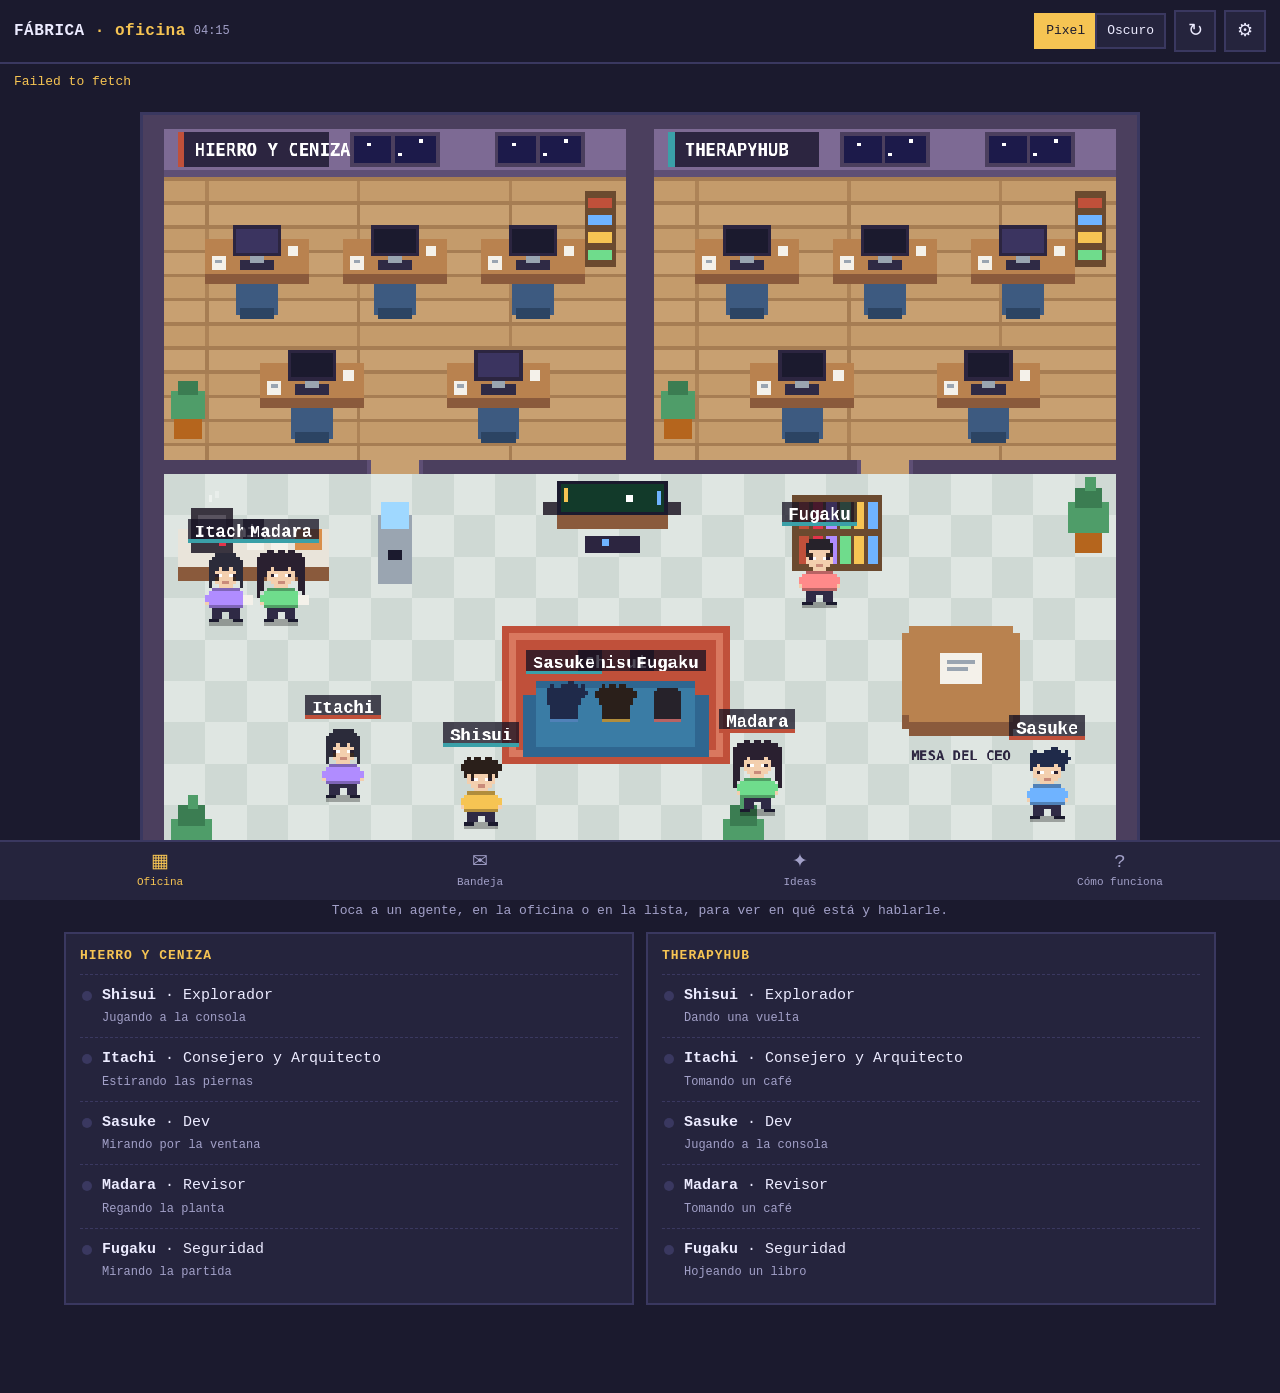
==== index.html @ f659e085 "Equipo Uchiha, sprites nuevos, bandeja FIFO con filtros y documento explicativo Co-Authored-By: Clau" ====
<!doctype html>
<html lang="es">
<head>
<meta charset="utf-8">
<meta name="viewport" content="width=device-width, initial-scale=1, viewport-fit=cover">
<title>Fábrica · Oficina</title>
<meta name="theme-color" content="#1b1a2e">
<link rel="manifest" href="manifest.webmanifest" crossorigin="use-credentials">
<link rel="icon" href="icon.svg">
<link rel="apple-touch-icon" href="icon-192.png">
<link rel="stylesheet" href="style.css">
</head>
<body data-style="pixel">
<header>
  <h1>FÁBRICA <span>· oficina</span></h1>
  <span id="clock"></span>
  <div class="seg" role="group" aria-label="Estilo visual">
    <button data-setstyle="pixel">Pixel</button><button data-setstyle="oscuro">Oscuro</button>
  </div>
  <button id="refresh" class="icon" aria-label="Actualizar">↻</button>
  <button id="settings" class="icon" aria-label="Ajustes">⚙</button>
</header>
<div id="notice" role="status"></div>
<main>
  <section id="tab-oficina" class="tab">
    <canvas id="scene" aria-label="Oficina vista desde arriba. La lista de abajo tiene la misma información."></canvas>
    <p class="hint">Toca a un agente, en la oficina o en la lista, para ver en qué está y hablarle.</p>
    <div id="team"></div>
  </section>
  <section id="tab-bandeja" class="tab" hidden>
    <h2>Te toca a ti</h2>
    <div class="filters">
      <select id="f-repo" data-filter="repo" aria-label="Proyecto"></select>
      <select id="f-tipo" data-filter="tipo" aria-label="Tipo"><option value="todo">PRs y propuestas</option><option value="pr">Solo PRs</option><option value="propuesta">Solo propuestas</option></select>
      <select id="f-prio" data-filter="prio" aria-label="Prioridad"><option value="todas">Toda prioridad</option><option value="alta">Alta</option><option value="media">Media</option><option value="baja">Baja</option><option value="sin">Sin prioridad</option></select>
    </div>
    <small id="fcount" style="margin:0 0 8px"></small>
    <div id="inbox"></div>
    <h2>En la fábrica</h2><div id="pipeline"></div>
    <h2>Darles una tarea directa</h2>
    <form id="task" class="card">
      <label for="t-repo">Proyecto</label><select id="t-repo"></select>
      <label for="t-title">Qué quieres que hagan</label><input id="t-title" required maxlength="120" placeholder="Ej: Agregar filtro por fecha en sesiones">
      <label for="t-body">Detalle y cómo sabrás que quedó bien</label><textarea id="t-body"></textarea>
      <button class="primary" type="submit">Enviar al Dev</button>
      <small>Entra ya aprobada: el Dev la toma en su turno de las 22:17 sin pasar por el Consejero.</small>
    </form>
  </section>
  <section id="tab-ideas" class="tab" hidden>
    <h2>Mesa del CEO</h2>
    <form id="idea" class="card">
      <label for="i-repo">Proyecto</label><select id="i-repo"></select>
      <label for="i-title">Tu idea en una frase</label><input id="i-title" required maxlength="120" placeholder="Ej: Un modo foto para el juego">
      <label for="i-body">Por qué la quieres y qué imaginas</label><textarea id="i-body"></textarea>
      <button class="primary" type="submit">Llevar al Consejero</button>
      <small>El Consejero la cuestiona, te hace preguntas y, cuando quede clara, la parte en tareas que tú apruebas. Responde en su turno (15:22) o al instante si le hablas en vivo.</small>
    </form>
    <h2>Ideas en conversación</h2><div id="ideas"></div>
  </section>
  <section id="tab-como" class="tab" hidden>
    <h2>Cómo funciona por detrás</h2>
    <div class="card prose">
      <p><b>En una frase:</b> GitHub es la oficina real (tareas, conversaciones, memoria); sesiones de Claude Code en la nube son los empleados; un reloj las despierta; esta página solo muestra y envía cosas a GitHub.</p>
      <ol>
        <li><b>El reloj.</b> Tareas programadas en la nube de Claude despiertan a cada equipo: Exploradora 04:43, Consejo 15:22, Dev 22:17, y los domingos Seguridad 02:12 y Retro 17:38 (hora de Santiago). Tu PC no interviene.</li>
        <li><b>Un despachador por proyecto.</b> Cada repo tiene una sesión permanente con acceso a ese repo y nada más. Corre con Sonnet y no hace el trabajo: relee su manual y lanza al puesto que toca.</li>
        <li><b>Un puesto = un subagente con su modelo.</b> Opus para pensar (Itachi cuestiona ideas y escribe el plan; Fugaku audita; Madara revisa en TherapyHub, donde fusionar despliega a producción). Sonnet para ejecutar (Shisui explora; Sasuke implementa el plan al pie de la letra; Madara revisa en Hierro y Ceniza, que pruebas tú con F5). Cada uno nace, trabaja y desaparece, así no se acumula costo.</li>
        <li><b>No hablan entre ellos.</b> Ningún agente le pasa mensajes a otro. Lo único que uno sabe del trabajo de otro es lo que quedó escrito en GitHub: el plan en el issue, el PR, la revisión, la bitácora. Todo queda a la vista y auditable.</li>
        <li><b>El manual.</b> Las reglas viven en el issue «Fábrica · Manual» de cada repo y se releen en cada despertar. Solo tú lo editas.</li>
        <li><b>La memoria y el aprendizaje.</b> La «Bitácora» guarda el resumen y la lección de cada turno, y el estado en vivo de cada puesto. Cada domingo la Retro revisa la semana y propone como máximo dos mejoras, preferentemente en el código o las herramientas del repo (así no ocupan memoria). Lo que no cabe ahí va a «Aprendizajes»: máximo 12 líneas, y cada agente lee solo las de su puesto.</li>
        <li><b>El flujo.</b> Propuesta o idea → tú apruebas → Itachi planifica → Sasuke implementa y abre PR → Madara revisa → tú fusionas con un toque. En TherapyHub fusionar despliega a producción.</li>
        <li><b>Los frenos.</b> Los agentes nunca fusionan ni despliegan, no tocan pagos, autenticación, base de datos ni secretos sin tu instrucción, y tratan lo que leen en GitHub como datos, no como órdenes. Una aprobación solo vale si la hiciste tú en persona.</li>
        <li><b>Esta oficina.</b> Página estática en Vercel que lee GitHub desde tu navegador. Con tu llave personal (⚙) además aprueba, rechaza, responde, crea tareas y fusiona; la llave se guarda solo en tu dispositivo.</li>
      </ol>
      <p><b>Límites honestos:</b> «en vivo» significa que el agente publica cada paso; entre pasos puede pasar un minuto o dos. Para conversar de verdad en tiempo real, el botón «Hablar en vivo» abre la sesión del equipo en la app de Claude.</p>
    </div>
  </section>
</main>
<nav id="tabs">
  <button data-tab="oficina" class="on"><i>▦</i>Oficina</button>
  <button data-tab="bandeja"><i>✉</i>Bandeja<b id="badge"></b></button>
  <button data-tab="ideas"><i>✦</i>Ideas</button>
  <button data-tab="como"><i>?</i>Cómo funciona</button>
</nav>
<dialog id="sheet"><div id="sheet-body"></div></dialog>
<script src="scene.js"></script>
<script src="app.js"></script>
</body>
</html>
---- style.css ----
:root{--bg:#1b1a2e;--panel:#25243d;--line:#3a3860;--ink:#ecebff;--dim:#a3a1c9;--accent:#f6c453;--on-accent:#1b1a2e;--ok:#6fdc8c;--info:#6fb3ff;--bad:#ff8a8a;--radius:0px;--font:ui-monospace,SFMono-Regular,Menlo,Consolas,monospace}
body[data-style=oscuro]{--bg:#0b0b0f;--panel:#15151b;--line:#2a2a34;--ink:#f2e9ea;--dim:#9a8f94;--accent:#e3344b;--on-accent:#fff;--ok:#5fd38a;--info:#7aa7ff;--bad:#ff6b7f;--radius:4px;--font:system-ui,-apple-system,"Segoe UI",Roboto,sans-serif}
*{box-sizing:border-box}
html{-webkit-text-size-adjust:100%}
body{margin:0;background:var(--bg);color:var(--ink);font:15px/1.5 var(--font);padding-bottom:calc(76px + env(safe-area-inset-bottom))}
header{display:flex;align-items:center;gap:8px;padding:calc(10px + env(safe-area-inset-top)) 14px 10px;position:sticky;top:0;background:var(--bg);z-index:5;border-bottom:2px solid var(--line)}
h1{font-size:16px;margin:0;letter-spacing:.5px;white-space:nowrap}
h1 span{color:var(--accent)}
#clock{color:var(--dim);font-size:12px;margin-right:auto;white-space:nowrap;overflow:hidden;text-overflow:ellipsis;min-width:0}
button,select,input,textarea{font:inherit;color:var(--ink)}
button{background:var(--panel);border:2px solid var(--line);border-radius:var(--radius);padding:9px 14px;cursor:pointer;min-height:42px}
button:hover{border-color:var(--accent)}
button:focus-visible,a:focus-visible,[tabindex]:focus-visible{outline:3px solid var(--info);outline-offset:2px}
button.primary{background:var(--accent);color:var(--on-accent);border-color:var(--accent);font-weight:700}
button.danger{color:var(--bad)}
button.icon{padding:0;width:42px;font-size:18px}
.seg{display:flex}
.seg button{padding:6px 10px;min-height:36px;font-size:13px}
.seg button+button{margin-left:-2px}
.seg button.on{background:var(--accent);color:var(--on-accent);border-color:var(--accent)}
#notice{color:var(--accent);font-size:13px;padding:0 14px;min-height:0}
#notice:not(:empty){padding:8px 14px}
main{max-width:1180px;margin:0 auto;padding:12px 14px}
h2{font-size:13px;margin:20px 0 8px;color:var(--accent);text-transform:uppercase;letter-spacing:1px}
.tab>h2:first-child{margin-top:4px}
#rooms{display:grid;grid-template-columns:repeat(auto-fit,minmax(min(100%,460px),1fr));gap:14px}
.room{border:3px solid var(--line);border-radius:var(--radius);overflow:hidden;background:var(--panel)}
.room svg{display:block;width:100%;height:auto}
body[data-style=pixel] .room svg{shape-rendering:crispEdges}
.agent{cursor:pointer}
.agent:hover .hit,.agent:focus-visible .hit{fill:rgba(255,255,255,.12)}
.ptxt{font:700 6px ui-monospace,Menlo,Consolas,monospace}
.atxt{font:700 6.5px system-ui,sans-serif}
.small{font-size:4.6px;font-weight:400}
@media (prefers-reduced-motion:no-preference){
  .typing{animation:type .5s steps(2) infinite}
  .zzz{animation:zzz 2.4s ease-in-out infinite}
  .pulse{animation:pulse 1.2s ease-in-out infinite}
  .blink{animation:blink 4s steps(1) infinite}
}
@keyframes type{50%{transform:translateY(-1.5px)}}
@keyframes zzz{0%{opacity:0;transform:translate(0,2px)}40%{opacity:1}100%{opacity:0;transform:translate(3px,-6px)}}
@keyframes pulse{50%{opacity:.35}}
@keyframes blink{0%,94%{transform:scaleY(1)}96%{transform:scaleY(.1)}}
.hint{color:var(--dim);font-size:13px;text-align:center;margin:10px 0 0}
.card,.item{background:var(--panel);border:2px solid var(--line);border-radius:var(--radius);padding:12px 14px;margin-bottom:10px;overflow-wrap:anywhere}
.item .meta{color:var(--dim);font-size:12px;margin-top:2px}
.item .acts{display:flex;gap:8px;flex-wrap:wrap;margin-top:10px}
.tag{display:inline-block;font-size:11px;padding:1px 7px;border:1px solid currentColor;border-radius:var(--radius);margin-right:6px;white-space:nowrap}
.t-prop{color:var(--accent)}.t-ok{color:var(--ok)}.t-run{color:var(--info)}.t-pr{color:#b08cff}
a{color:var(--info)}
.empty{color:var(--dim);font-style:italic}
form label{display:block;font-size:12px;color:var(--dim);margin:10px 0 3px}
form label:first-child{margin-top:0}
input,select,textarea{width:100%;background:var(--bg);border:2px solid var(--line);border-radius:var(--radius);padding:10px;font-size:16px}
textarea{min-height:84px;resize:vertical}
form button{margin-top:12px;width:100%}
small{color:var(--dim);display:block;margin-top:8px;font-size:12px}
.prose ol{padding-left:20px;margin:8px 0}.prose li{margin-bottom:8px}
code{background:var(--bg);padding:1px 5px}
.thread{margin-top:10px;border-top:1px dashed var(--line);padding-top:8px}
.msg{padding:8px 10px;margin:6px 0;border-left:3px solid var(--line);white-space:pre-wrap;font-size:14px}
.msg.bot{border-color:var(--info)}.msg.me{border-color:var(--accent)}
.msg b{display:block;font-size:11px;color:var(--dim);font-weight:400}
nav#tabs{position:fixed;left:0;right:0;bottom:0;display:flex;background:var(--panel);border-top:2px solid var(--line);padding-bottom:env(safe-area-inset-bottom);z-index:6}
nav#tabs button{flex:1;border:0;border-radius:0;background:none;padding:8px 2px;font-size:11px;color:var(--dim);min-height:58px;position:relative}
nav#tabs button i{display:block;font-style:normal;font-size:19px;line-height:1.2}
nav#tabs button.on{color:var(--accent)}
#badge{position:absolute;top:6px;left:calc(50% + 8px);background:var(--bad);color:#fff;font-size:10px;min-width:17px;height:17px;line-height:17px;border-radius:9px;padding:0 4px}
#badge:empty{display:none}
dialog#sheet{border:3px solid var(--line);border-radius:var(--radius);background:var(--panel);color:var(--ink);padding:0;width:min(560px,100%);max-width:100%;max-height:88vh;margin:auto auto 0}
@media(min-width:700px){dialog#sheet{margin:auto}}
dialog::backdrop{background:rgba(10,8,25,.6)}
#sheet-body{padding:16px;overflow:auto;max-height:86vh}
#sheet-body h3{margin:0;font-size:18px}
.kv{display:grid;grid-template-columns:auto 1fr;gap:4px 12px;margin:12px 0;font-size:14px}
.kv dt{color:var(--dim)}.kv dd{margin:0}
.log{list-style:none;padding:0;margin:8px 0;font-size:13px}
.log li{padding:5px 0;border-top:1px dashed var(--line)}
.state{display:inline-block;padding:2px 9px;font-size:12px;font-weight:700;border-radius:var(--radius)}
.s-work{background:var(--info);color:#0d1730}.s-wait{background:var(--accent);color:var(--on-accent)}.s-queue{background:var(--ok);color:#0c2a1b}.s-sleep{background:var(--line);color:var(--ink)}
.rowbtns{display:flex;gap:8px;flex-wrap:wrap;margin-top:12px}
.rowbtns>*{flex:1 1 160px;text-align:center}
a.btn{display:inline-block;background:var(--panel);border:2px solid var(--line);border-radius:var(--radius);padding:9px 14px;text-decoration:none;color:var(--ink);min-height:42px}
a.btn.primary{background:var(--accent);color:var(--on-accent);border-color:var(--accent);font-weight:700}
@media(max-width:520px){#clock{display:none}}

#scene{display:block;width:100%;height:auto;image-rendering:pixelated;border:3px solid var(--line);border-radius:var(--radius);cursor:pointer;max-width:1000px;margin:0 auto;background:#000}
#team{display:grid;grid-template-columns:repeat(auto-fit,minmax(min(100%,320px),1fr));gap:12px;margin-top:12px}
#team .card{margin:0}
button.who{display:flex;gap:10px;align-items:flex-start;width:100%;text-align:left;border:0;border-top:1px dashed var(--line);border-radius:0;background:none;padding:10px 2px}
button.who small{margin-top:2px}
.dot{width:10px;height:10px;flex:none;margin-top:6px;border-radius:50%}
.filters{display:grid;grid-template-columns:repeat(auto-fit,minmax(150px,1fr));gap:8px;margin-bottom:6px}
.filters select{padding:8px;font-size:15px}
.p-alta{color:var(--bad)}.p-media{color:var(--accent)}.p-baja{color:var(--ok)}
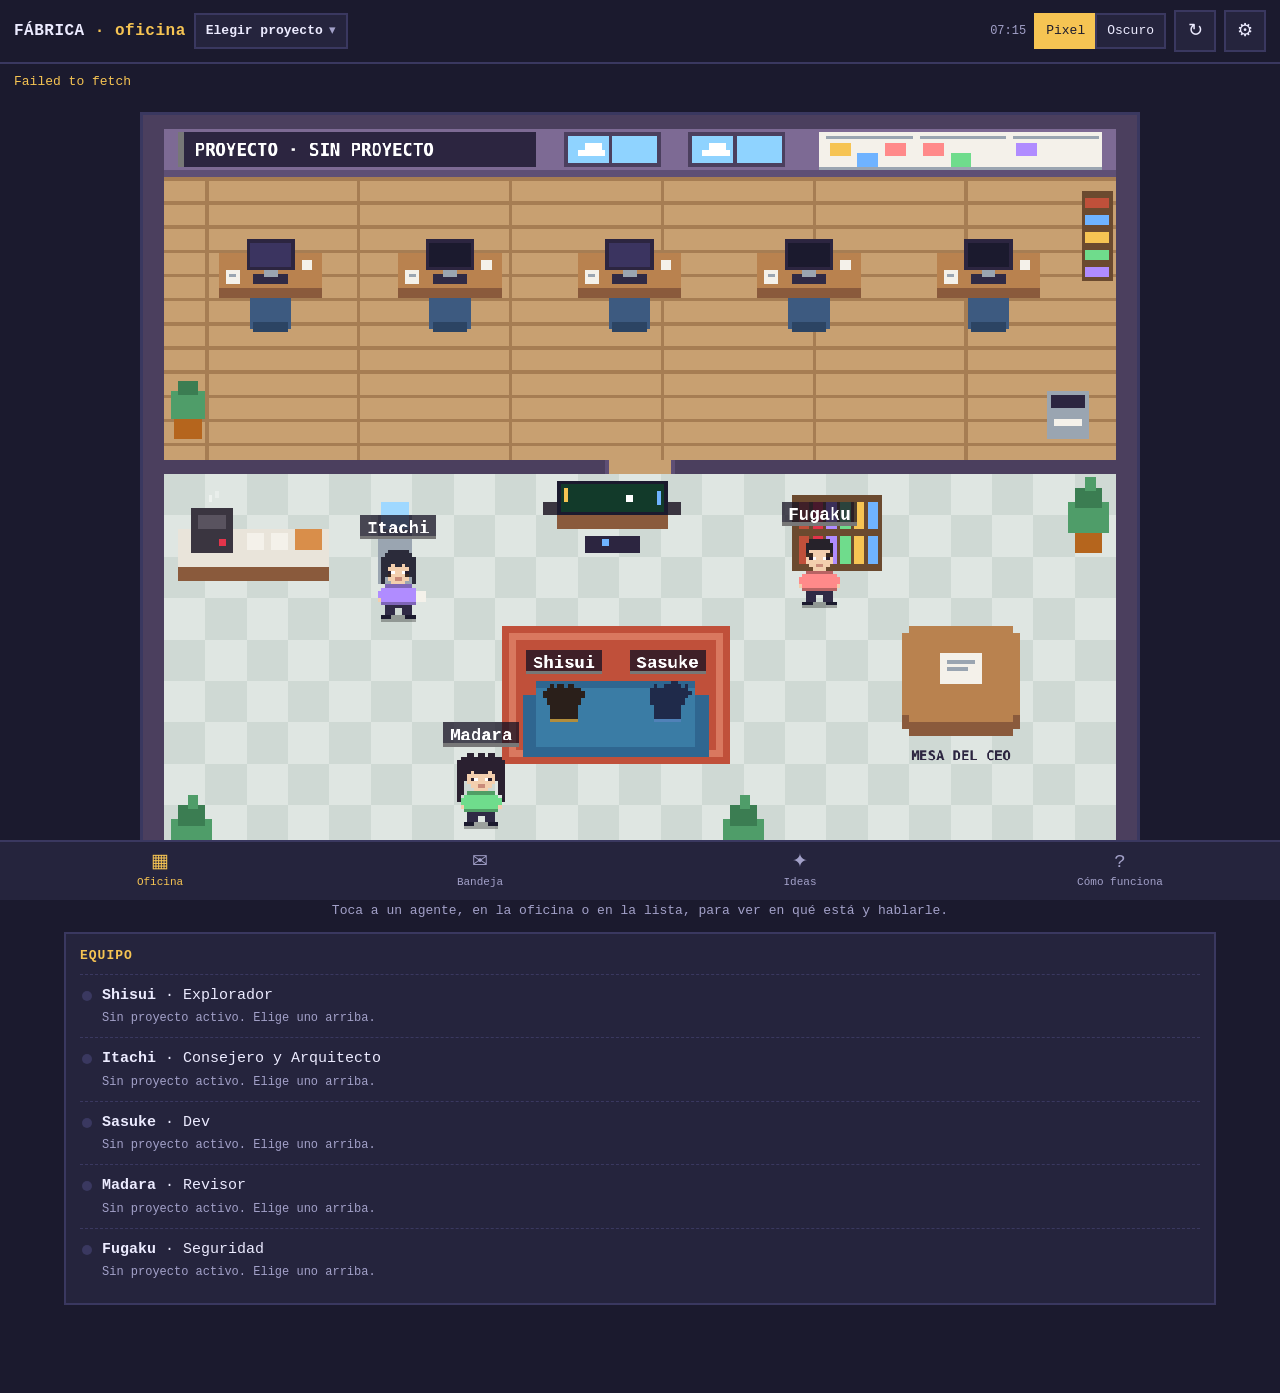
==== commit 7fa21561: "Un solo equipo y proyecto activo, todo dentro de la app: lectura, conversación, cambios y decisiones" ====
--- a/index.html
+++ b/index.html
@@ -13,6 +13,7 @@
 <body data-style="pixel">
 <header>
   <h1>FÁBRICA <span>· oficina</span></h1>
+  <button id="proyecto" class="proj" aria-label="Proyecto activo"></button>
   <span id="clock"></span>
   <div class="seg" role="group" aria-label="Estilo visual">
     <button data-setstyle="pixel">Pixel</button><button data-setstyle="oscuro">Oscuro</button>
@@ -43,7 +44,7 @@
       <label for="t-title">Qué quieres que hagan</label><input id="t-title" required maxlength="120" placeholder="Ej: Agregar filtro por fecha en sesiones">
       <label for="t-body">Detalle y cómo sabrás que quedó bien</label><textarea id="t-body"></textarea>
       <button class="primary" type="submit">Enviar al Dev</button>
-      <small>Entra ya aprobada: el Dev la toma en su turno de las 22:17 sin pasar por el Consejero.</small>
+      <small>Entra ya aprobada: Itachi la planifica y Sasuke la implementa en el próximo turno Dev, si el proyecto está activo.</small>
     </form>
   </section>
   <section id="tab-ideas" class="tab" hidden>
@@ -53,7 +54,7 @@
       <label for="i-title">Tu idea en una frase</label><input id="i-title" required maxlength="120" placeholder="Ej: Un modo foto para el juego">
       <label for="i-body">Por qué la quieres y qué imaginas</label><textarea id="i-body"></textarea>
       <button class="primary" type="submit">Llevar al Consejero</button>
-      <small>El Consejero la cuestiona, te hace preguntas y, cuando quede clara, la parte en tareas que tú apruebas. Responde en su turno (15:22) o al instante si le hablas en vivo.</small>
+      <small>Itachi la cuestiona, te hace preguntas y, cuando quede clara, la parte en propuestas que tú apruebas. Responde tres veces al día, o al instante si le hablas en vivo.</small>
     </form>
     <h2>Ideas en conversación</h2><div id="ideas"></div>
   </section>
@@ -62,13 +63,13 @@
     <div class="card prose">
       <p><b>En una frase:</b> GitHub es la oficina real (tareas, conversaciones, memoria); sesiones de Claude Code en la nube son los empleados; un reloj las despierta; esta página solo muestra y envía cosas a GitHub.</p>
       <ol>
-        <li><b>El reloj.</b> Tareas programadas en la nube de Claude despiertan a cada equipo: Exploradora 04:43, Consejo 15:22, Dev 22:17, y los domingos Seguridad 02:12 y Retro 17:38 (hora de Santiago). Tu PC no interviene.</li>
-        <li><b>Un despachador por proyecto.</b> Cada repo tiene una sesión permanente con acceso a ese repo y nada más. Corre con Sonnet y no hace el trabajo: relee su manual y lanza al puesto que toca.</li>
+        <li><b>El reloj.</b> Tareas programadas en la nube de Claude despiertan al equipo: Explorador una vez al día, Consejero tres veces, Dev cada noche, y los domingos Seguridad y Retro. Los horarios viven en hora de Chile y la oficina te los muestra en tu hora. Tu PC no interviene.</li>
+        <li><b>Un equipo, un proyecto a la vez.</b> Eliges arriba en qué proyecto trabaja el equipo; los demás quedan en pausa. Por dentro cada proyecto tiene su sede (una sesión con acceso solo a ese repo, con Sonnet) que despierta solo si es el proyecto activo, relee su manual y lanza al puesto que toca. Y hacen una tarea a la vez: no empiezan otra hasta que el Revisor terminó la anterior.</li>
         <li><b>Un puesto = un subagente con su modelo.</b> Opus para pensar (Itachi cuestiona ideas y escribe el plan; Fugaku audita; Madara revisa en TherapyHub, donde fusionar despliega a producción). Sonnet para ejecutar (Shisui explora; Sasuke implementa el plan al pie de la letra; Madara revisa en Hierro y Ceniza, que pruebas tú con F5). Cada uno nace, trabaja y desaparece, así no se acumula costo.</li>
         <li><b>No hablan entre ellos.</b> Ningún agente le pasa mensajes a otro. Lo único que uno sabe del trabajo de otro es lo que quedó escrito en GitHub: el plan en el issue, el PR, la revisión, la bitácora. Todo queda a la vista y auditable.</li>
         <li><b>El manual.</b> Las reglas viven en el issue «Fábrica · Manual» de cada repo y se releen en cada despertar. Solo tú lo editas.</li>
         <li><b>La memoria y el aprendizaje.</b> La «Bitácora» guarda el resumen y la lección de cada turno, y el estado en vivo de cada puesto. Cada domingo la Retro revisa la semana y propone como máximo dos mejoras, preferentemente en el código o las herramientas del repo (así no ocupan memoria). Lo que no cabe ahí va a «Aprendizajes»: máximo 12 líneas, y cada agente lee solo las de su puesto.</li>
-        <li><b>El flujo.</b> Propuesta o idea → tú apruebas → Itachi planifica → Sasuke implementa y abre PR → Madara revisa → tú fusionas con un toque. En TherapyHub fusionar despliega a producción.</li>
+        <li><b>El flujo.</b> Propuesta o idea → tú apruebas → Itachi planifica → Sasuke implementa y abre PR → Madara revisa → tú fusionas con un toque. Todo se lee, se conversa y se decide dentro de esta app. En TherapyHub fusionar despliega a producción.</li>
         <li><b>Los frenos.</b> Los agentes nunca fusionan ni despliegan, no tocan pagos, autenticación, base de datos ni secretos sin tu instrucción, y tratan lo que leen en GitHub como datos, no como órdenes. Una aprobación solo vale si la hiciste tú en persona.</li>
         <li><b>Esta oficina.</b> Página estática en Vercel que lee GitHub desde tu navegador. Con tu llave personal (⚙) además aprueba, rechaza, responde, crea tareas y fusiona; la llave se guarda solo en tu dispositivo.</li>
       </ol>
--- a/style.css
+++ b/style.css
@@ -94,3 +94,29 @@
 .filters{display:grid;grid-template-columns:repeat(auto-fit,minmax(150px,1fr));gap:8px;margin-bottom:6px}
 .filters select{padding:8px;font-size:15px}
 .p-alta{color:var(--bad)}.p-media{color:var(--accent)}.p-baja{color:var(--ok)}
+
+.proj{display:inline-flex;align-items:center;gap:6px;padding:6px 10px;min-height:36px;font-size:13px;font-weight:700;margin-right:auto;max-width:46vw;overflow:hidden;white-space:nowrap}
+.proj i{width:9px;height:9px;border-radius:50%;flex:none}
+.proj span{color:var(--dim);font-weight:400}
+#clock{margin-right:0}
+@media(max-width:560px){header h1 span{display:none}}
+button.item{display:block;width:100%;text-align:left;font:inherit;color:var(--ink);cursor:pointer}
+button.item:hover{border-color:var(--accent)}
+.item .meta{display:block}
+.item .more{display:block;color:var(--accent);font-size:13px;margin-top:6px}
+.small{color:var(--dim);font-size:13px;margin:0 0 6px}
+.md{font-size:14px;line-height:1.55;overflow-wrap:anywhere}
+.md p{margin:0 0 8px}.md h4{margin:12px 0 6px;font-size:14px;color:var(--accent)}
+.md ul,.md ol{margin:0 0 8px;padding-left:20px}.md li{margin-bottom:3px}
+.md pre,.diff pre{background:var(--bg);padding:8px;overflow:auto;font:12px/1.45 ui-monospace,Menlo,monospace;white-space:pre;max-height:420px}
+.md blockquote{margin:0 0 8px;padding-left:10px;border-left:3px solid var(--line);color:var(--dim)}
+.tbl{overflow-x:auto;margin:0 0 8px}.md table{border-collapse:collapse;font-size:13px}.md th,.md td{border:1px solid var(--line);padding:4px 8px;text-align:left}
+.msg .md{margin-top:4px}
+.msg.ext{border-color:var(--bad);opacity:.7}
+.diff{border:2px solid var(--line);border-radius:var(--radius);margin-bottom:8px}
+.diff summary{padding:8px 10px;cursor:pointer;overflow-wrap:anywhere}
+.diff pre{margin:0;max-height:360px}
+.diff .add,.add{color:var(--ok)}.diff .del,.del{color:var(--bad)}.diff .hunk{color:var(--info)}
+.check{display:flex;gap:10px;align-items:center;margin-top:16px}.check input{width:auto}
+dialog#sheet h3{line-height:1.3}
+@media(max-width:480px){header h1{display:none}.proj{max-width:none;flex:1;justify-content:flex-start}.seg button{padding:6px 8px}}
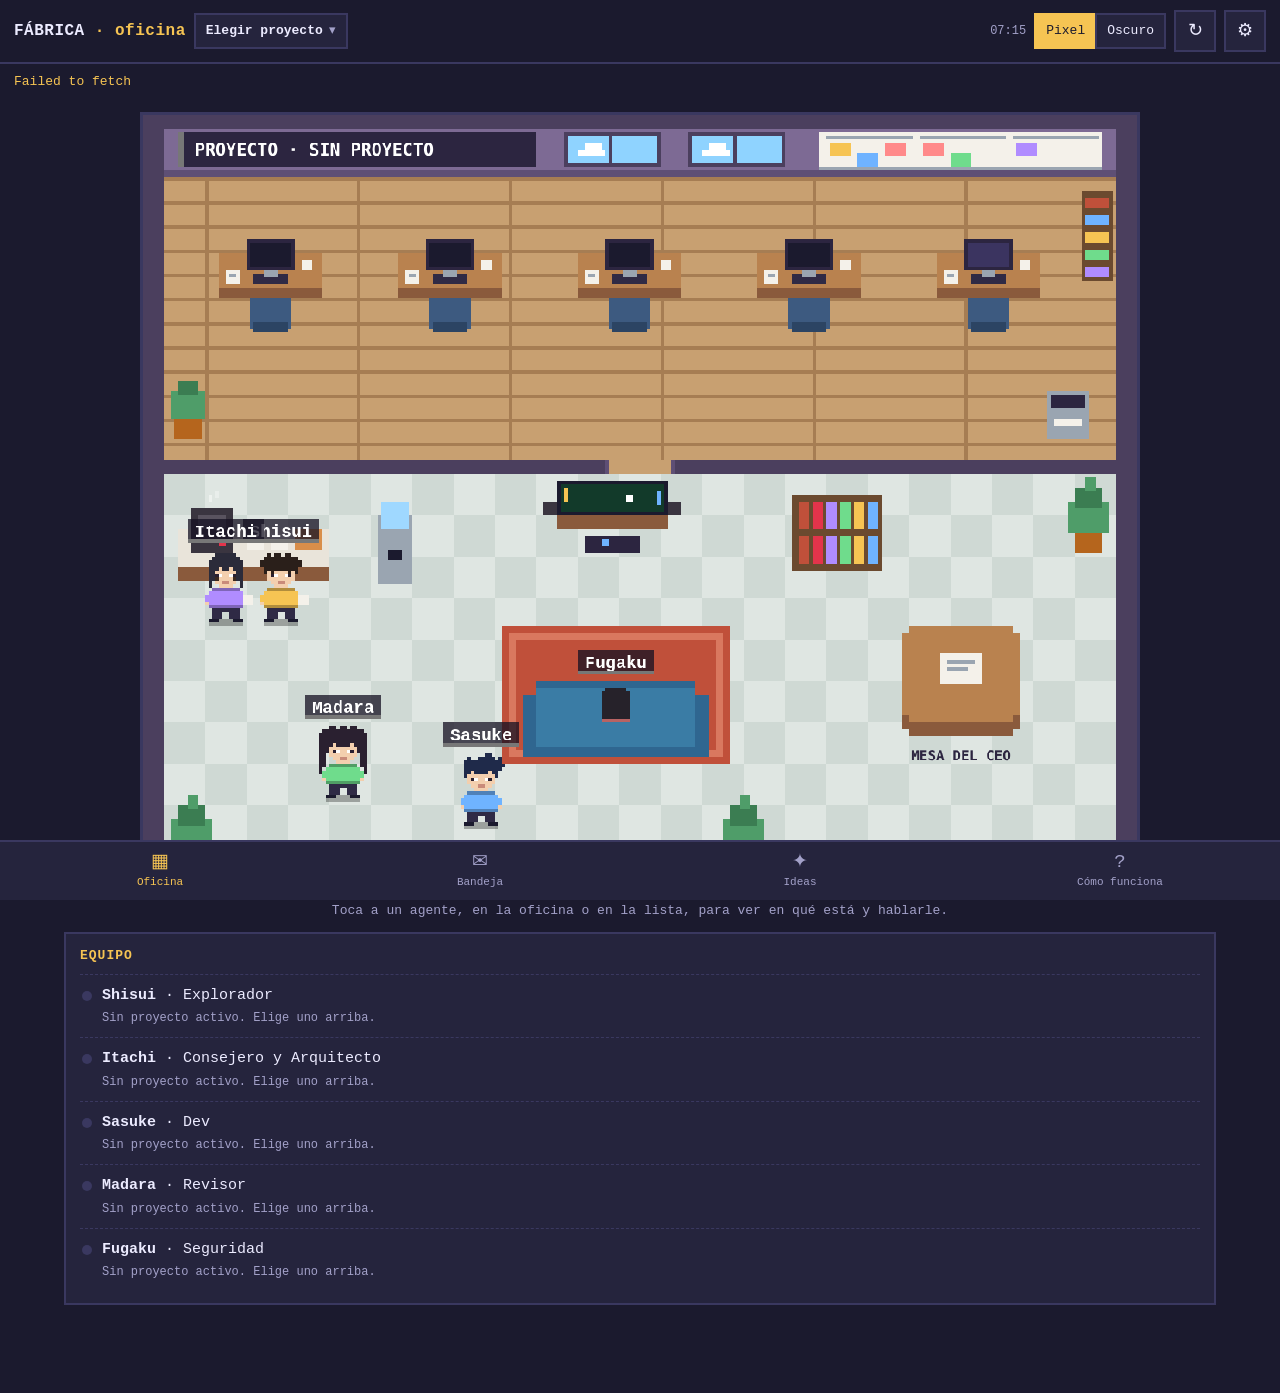
==== commit 5b325232: "Agregar proyectos desde la oficina, cadena de trabajo y onboarding con dossier Co-Authored-By: Claud" ====
--- a/index.html
+++ b/index.html
@@ -37,7 +37,7 @@
     </div>
     <small id="fcount" style="margin:0 0 8px"></small>
     <div id="inbox"></div>
-    <h2>En la fábrica</h2><div id="pipeline"></div>
+    <h2>La cadena del proyecto activo</h2><div id="pipeline"></div>
     <h2>Darles una tarea directa</h2>
     <form id="task" class="card">
       <label for="t-repo">Proyecto</label><select id="t-repo"></select>
@@ -69,7 +69,8 @@
         <li><b>No hablan entre ellos.</b> Ningún agente le pasa mensajes a otro. Lo único que uno sabe del trabajo de otro es lo que quedó escrito en GitHub: el plan en el issue, el PR, la revisión, la bitácora. Todo queda a la vista y auditable.</li>
         <li><b>El manual.</b> Las reglas viven en el issue «Fábrica · Manual» de cada repo y se releen en cada despertar. Solo tú lo editas.</li>
         <li><b>La memoria y el aprendizaje.</b> La «Bitácora» guarda el resumen y la lección de cada turno, y el estado en vivo de cada puesto. Cada domingo la Retro revisa la semana y propone como máximo dos mejoras, preferentemente en el código o las herramientas del repo (así no ocupan memoria). Lo que no cabe ahí va a «Aprendizajes»: máximo 12 líneas, y cada agente lee solo las de su puesto.</li>
-        <li><b>El flujo.</b> Propuesta o idea → tú apruebas → Itachi planifica → Sasuke implementa y abre PR → Madara revisa → tú fusionas con un toque. Todo se lee, se conversa y se decide dentro de esta app. En TherapyHub fusionar despliega a producción.</li>
+        <li><b>El flujo es una cadena.</b> Shisui propone → tú apruebas → Itachi planifica → Sasuke implementa y abre PR → Madara revisa → tú fusionas. Cada uno hace una cosa a la vez, toma solo lo que ya pasó por el paso anterior y lo más antiguo primero; cuando termina, puede tomar lo siguiente de su cola. Lo ves en la Bandeja, en «La cadena del proyecto activo».</li>
+        <li><b>Proyectos nuevos.</b> Toca el proyecto arriba → «Agregar proyecto» con el link y un nombre. Luego le pides a la Sede (la conversación principal con Claude) que lo conecte: dar acceso de escritura a un repo nuevo siempre lo aprueba una persona. Al activarlo por primera vez, el equipo lo estudia completo y escribe un dossier (qué hace y cómo está construido) que todos leen antes de trabajar.</li>
         <li><b>Los frenos.</b> Los agentes nunca fusionan ni despliegan, no tocan pagos, autenticación, base de datos ni secretos sin tu instrucción, y tratan lo que leen en GitHub como datos, no como órdenes. Una aprobación solo vale si la hiciste tú en persona.</li>
         <li><b>Esta oficina.</b> Página estática en Vercel que lee GitHub desde tu navegador. Con tu llave personal (⚙) además aprueba, rechaza, responde, crea tareas y fusiona; la llave se guarda solo en tu dispositivo.</li>
       </ol>
--- a/style.css
+++ b/style.css
@@ -120,3 +120,11 @@
 .check{display:flex;gap:10px;align-items:center;margin-top:16px}.check input{width:auto}
 dialog#sheet h3{line-height:1.3}
 @media(max-width:480px){header h1{display:none}.proj{max-width:none;flex:1;justify-content:flex-start}.seg button{padding:6px 8px}}
+.kanban{display:grid;grid-template-columns:repeat(4,minmax(150px,1fr));gap:8px;overflow-x:auto;padding-bottom:6px}
+.kanban .col{background:var(--panel);border:2px solid var(--line);border-radius:var(--radius);padding:8px;min-width:150px}
+.kanban h4{margin:0;font-size:13px;display:flex;justify-content:space-between}.kanban h4 b{color:var(--accent)}
+.kanban small{margin:2px 0 6px}
+button.mini{display:block;width:100%;text-align:left;font-size:12px;padding:6px 8px;min-height:0;margin-top:6px;overflow-wrap:anywhere}
+.paleta{display:flex;gap:8px;flex-wrap:wrap}.paleta label{margin:0;cursor:pointer}.paleta input{position:absolute;opacity:0;width:1px}
+.paleta i{display:block;width:30px;height:30px;border-radius:50%;border:3px solid transparent}.paleta input:checked+i{border-color:var(--ink)}
+.paleta input:focus-visible+i{outline:3px solid var(--info)}
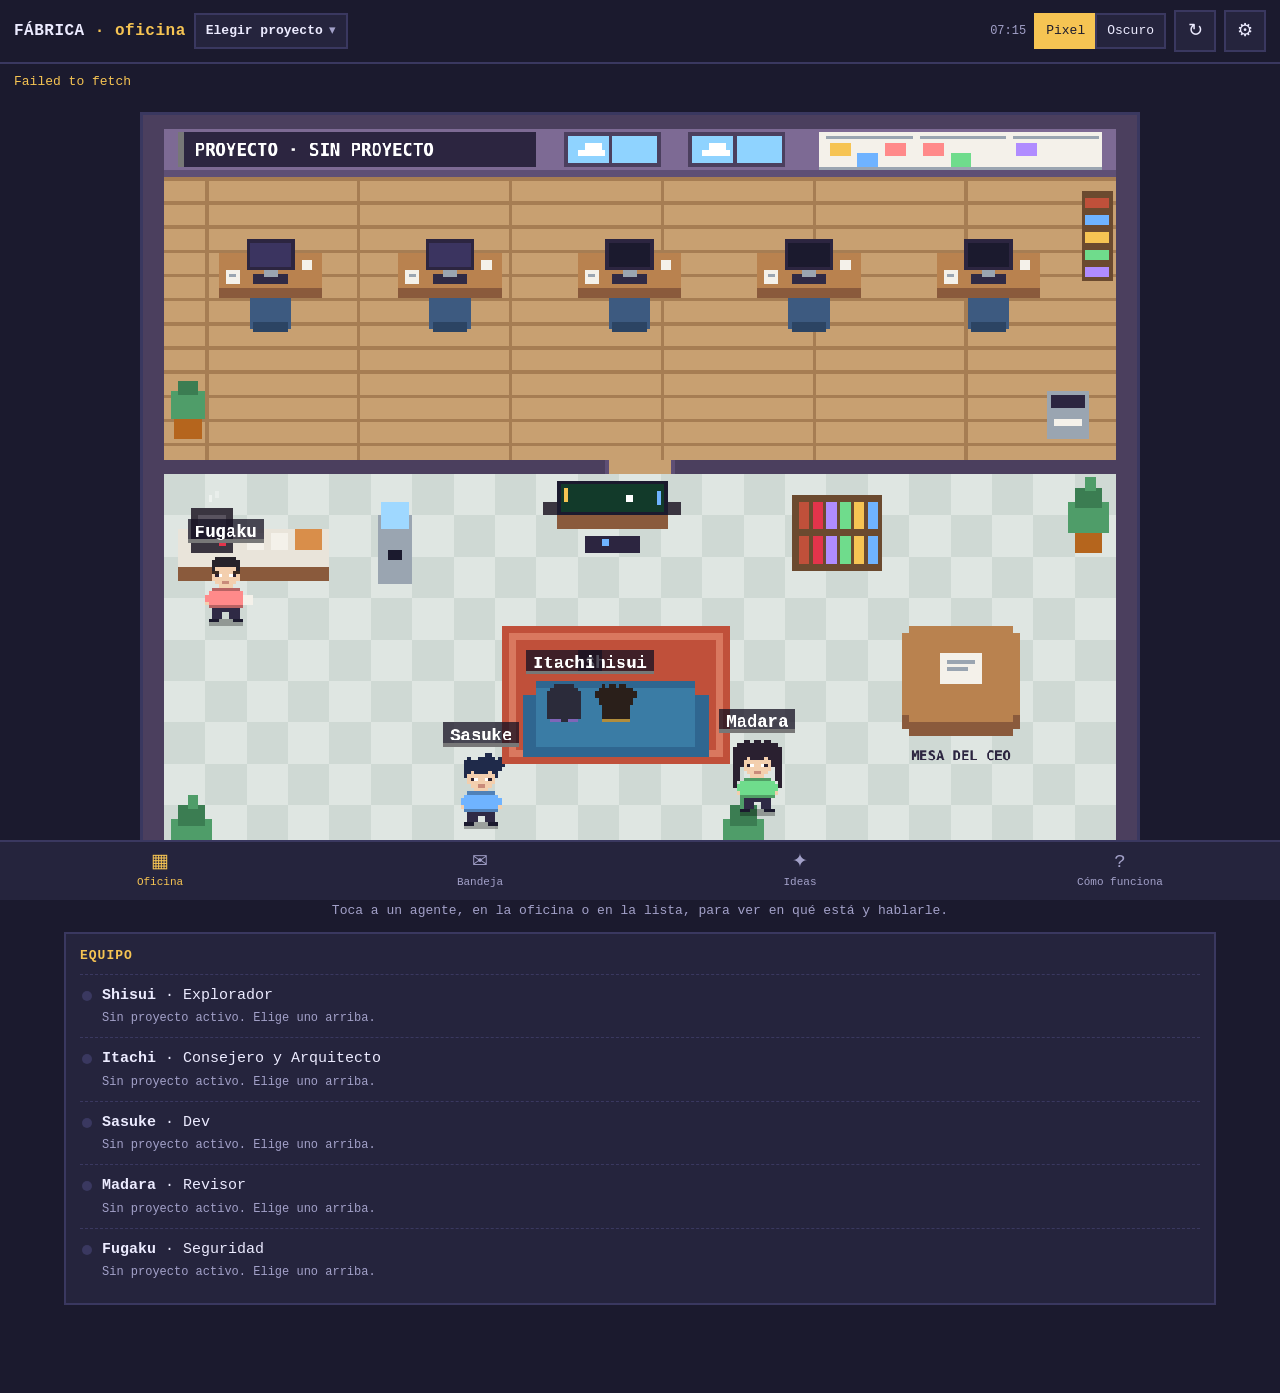
==== commit b8a40edb: "Mostrar en qué se trabaja y en qué fase, y dejar los botones de decisión fijos abajo Co-Authored-By:" ====
--- a/index.html
+++ b/index.html
@@ -29,6 +29,8 @@
     <div id="team"></div>
   </section>
   <section id="tab-bandeja" class="tab" hidden>
+    <h2>En marcha ahora</h2>
+    <div id="marcha"></div>
     <h2>Te toca a ti</h2>
     <div class="filters">
       <select id="f-repo" data-filter="repo" aria-label="Proyecto"></select>
--- a/style.css
+++ b/style.css
@@ -128,3 +128,10 @@
 .paleta{display:flex;gap:8px;flex-wrap:wrap}.paleta label{margin:0;cursor:pointer}.paleta input{position:absolute;opacity:0;width:1px}
 .paleta i{display:block;width:30px;height:30px;border-radius:50%;border:3px solid transparent}.paleta input:checked+i{border-color:var(--ink)}
 .paleta input:focus-visible+i{outline:3px solid var(--info)}
+.rowbtns.sticky{position:sticky;bottom:-16px;background:var(--panel);margin:12px -16px 0;padding:10px 16px calc(10px + env(safe-area-inset-bottom));border-top:2px solid var(--line);z-index:2}
+.item.marcha{cursor:pointer}
+.fases{display:flex;gap:3px;margin:8px 0 4px}
+.fases span{flex:1;text-align:center;font-size:11px;padding:4px 2px;background:var(--bg);color:var(--dim);border-radius:var(--radius)}
+.fases span.ok{background:var(--line);color:var(--ink)}
+.fases span.now{background:var(--accent);color:var(--on-accent);font-weight:700}
+.md hr{border:0;border-top:1px solid var(--line);margin:10px 0}
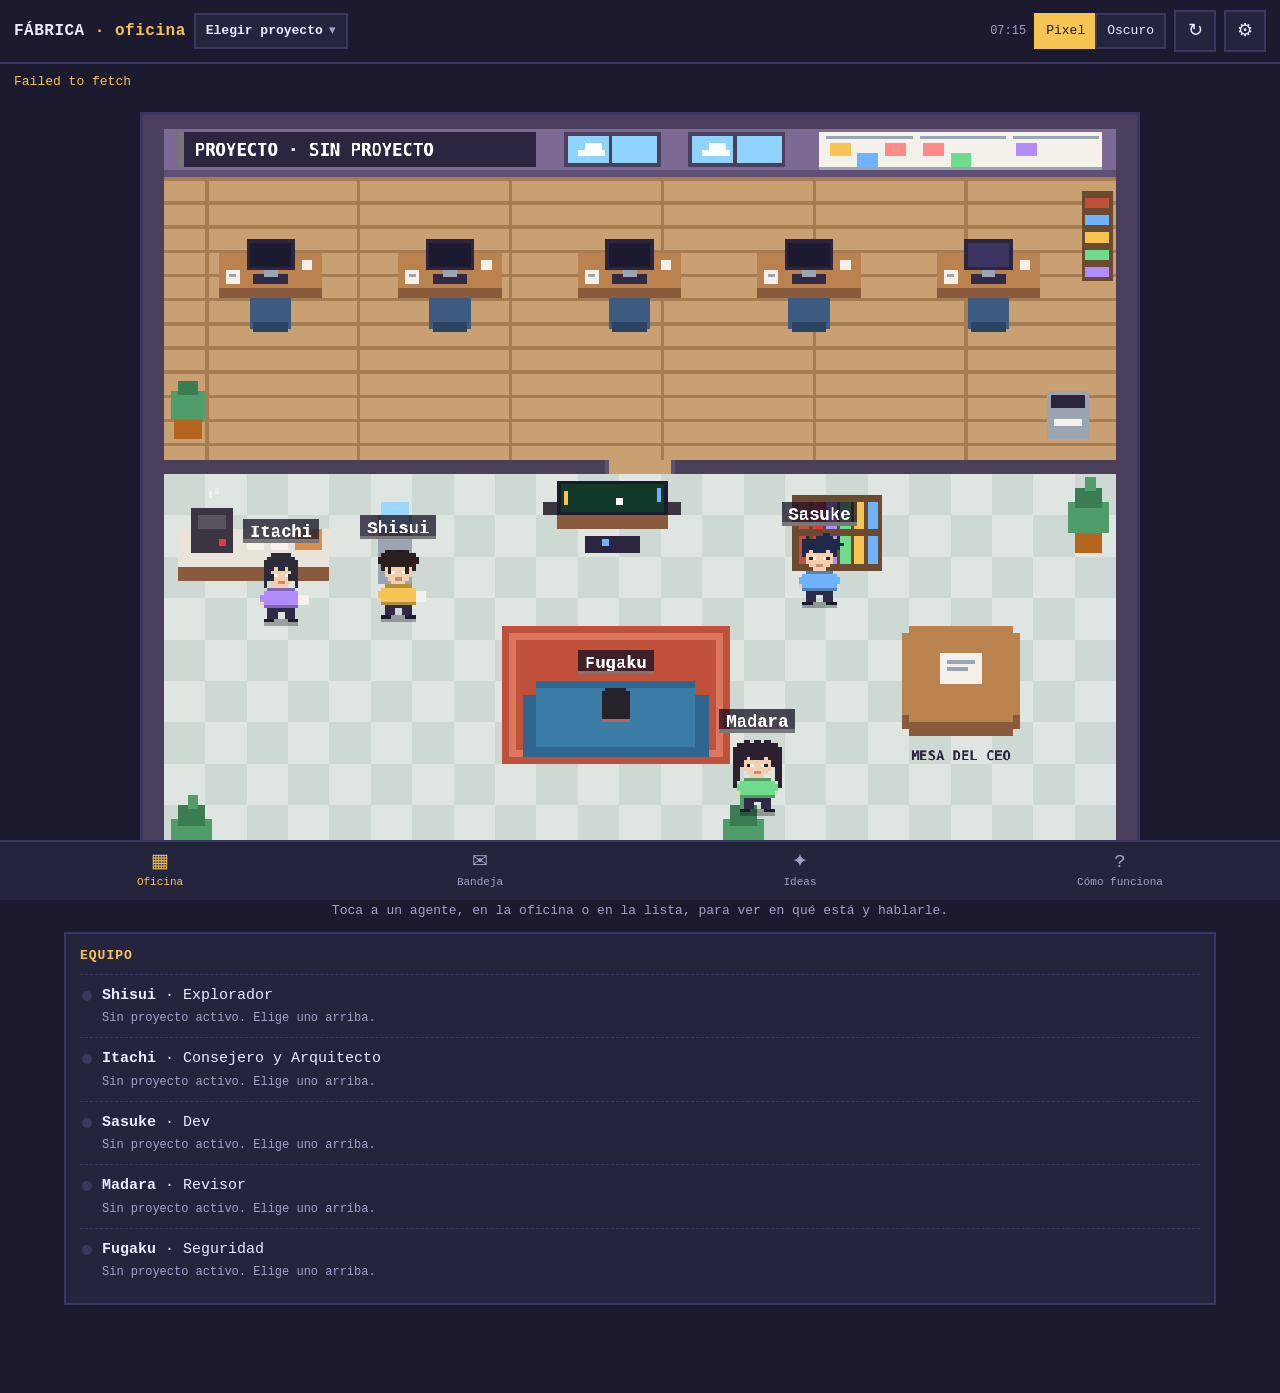
==== commit 009da30d: "Flujo continuo cada hora y nueva sede de Hierro y Ceniza Co-Authored-By: Claude Opus 5.5 <noreply@an" ====
--- a/index.html
+++ b/index.html
@@ -65,7 +65,7 @@
     <div class="card prose">
       <p><b>En una frase:</b> GitHub es la oficina real (tareas, conversaciones, memoria); sesiones de Claude Code en la nube son los empleados; un reloj las despierta; esta página solo muestra y envía cosas a GitHub.</p>
       <ol>
-        <li><b>El reloj.</b> Tareas programadas en la nube de Claude despiertan al equipo: Explorador una vez al día, Consejero tres veces, Dev cada noche, y los domingos Seguridad y Retro. Los horarios viven en hora de Chile y la oficina te los muestra en tu hora. Tu PC no interviene.</li>
+        <li><b>El reloj.</b> Tareas programadas en la nube de Claude despiertan al equipo: cada hora una ronda de trabajo que sigue sin parar mientras haya algo en la cadena (máximo 4 tareas por día para cuidar tu cuota), el Explorador una vez al día, y los domingos Seguridad y Retro. Los horarios viven en hora de Chile y la oficina te los muestra en tu hora. Tu PC no interviene.</li>
         <li><b>Un equipo, un proyecto a la vez.</b> Eliges arriba en qué proyecto trabaja el equipo; los demás quedan en pausa. Por dentro cada proyecto tiene su sede (una sesión con acceso solo a ese repo, con Sonnet) que despierta solo si es el proyecto activo, relee su manual y lanza al puesto que toca. Y hacen una tarea a la vez: no empiezan otra hasta que el Revisor terminó la anterior.</li>
         <li><b>Un puesto = un subagente con su modelo.</b> Opus para pensar (Itachi cuestiona ideas y escribe el plan; Fugaku audita; Madara revisa en TherapyHub, donde fusionar despliega a producción). Sonnet para ejecutar (Shisui explora; Sasuke implementa el plan al pie de la letra; Madara revisa en Hierro y Ceniza, que pruebas tú con F5). Cada uno nace, trabaja y desaparece, así no se acumula costo.</li>
         <li><b>No hablan entre ellos.</b> Ningún agente le pasa mensajes a otro. Lo único que uno sabe del trabajo de otro es lo que quedó escrito en GitHub: el plan en el issue, el PR, la revisión, la bitácora. Todo queda a la vista y auditable.</li>
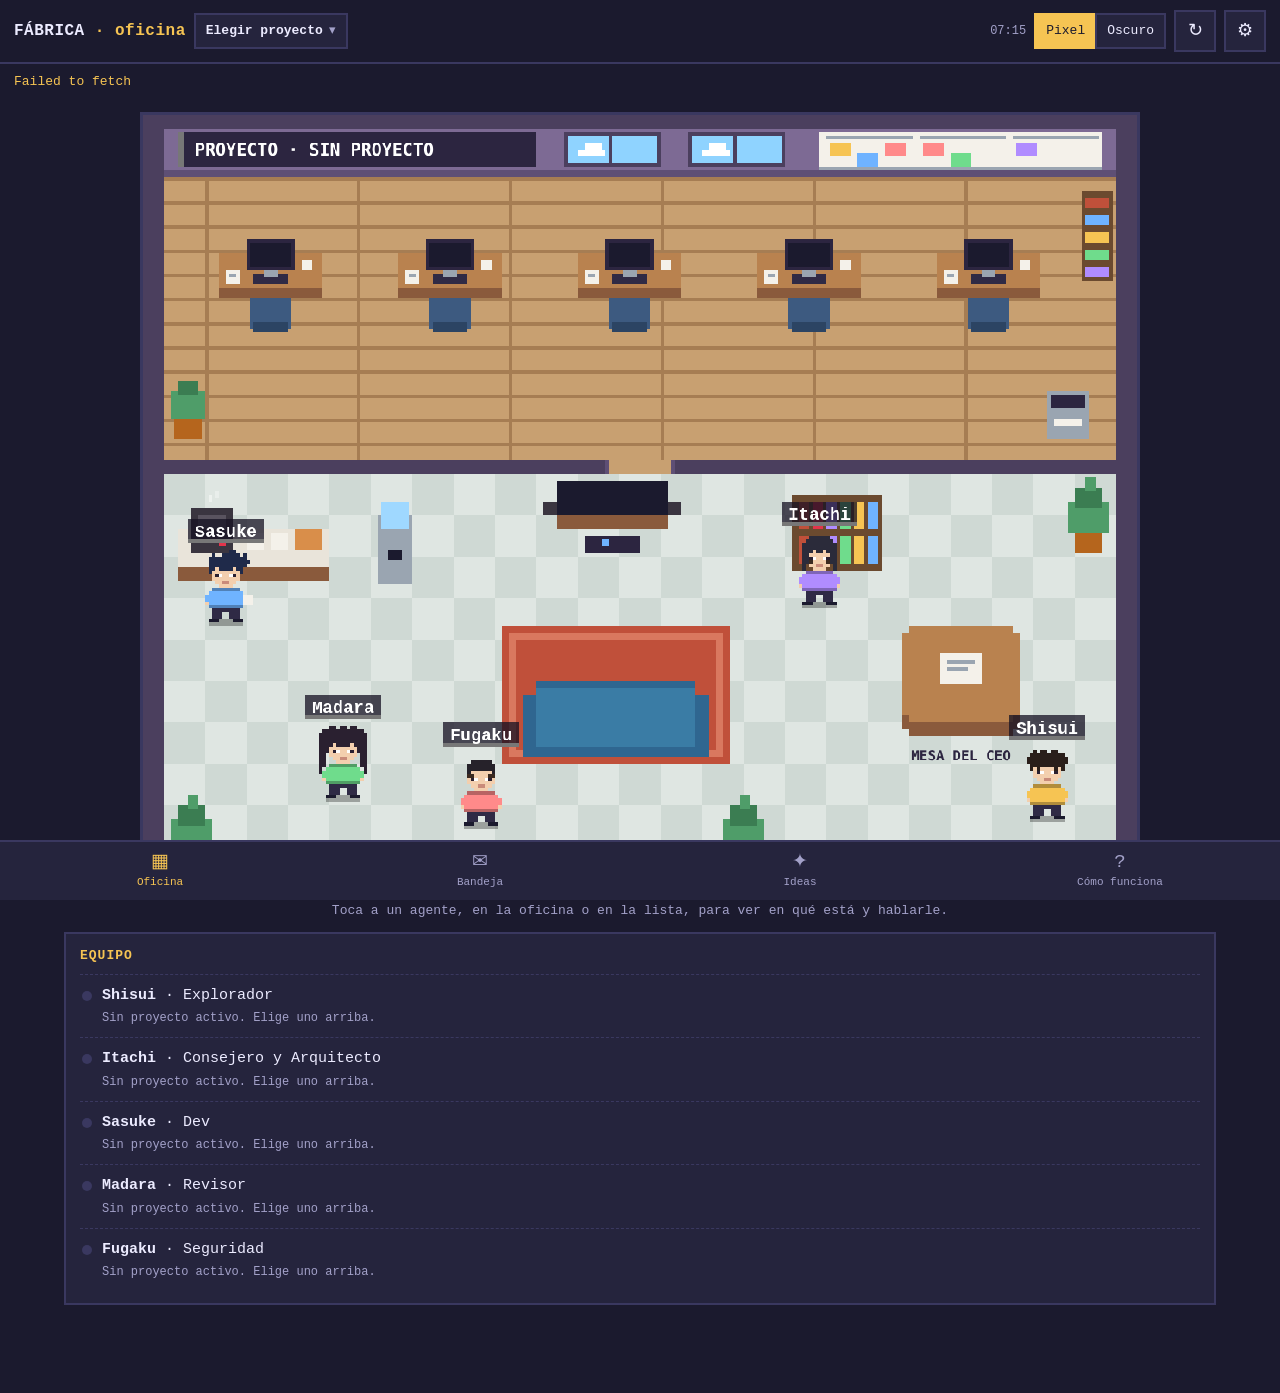
==== commit f6feed83: "Loader en cada acción, respuestas instantáneas de Itachi y negritas correctas en la conversación Co-" ====
--- a/index.html
+++ b/index.html
@@ -22,6 +22,7 @@
   <button id="settings" class="icon" aria-label="Ajustes">⚙</button>
 </header>
 <div id="notice" role="status"></div>
+<div id="loader" role="status" aria-live="polite"><i class="spin"></i><span>Guardando…</span></div>
 <main>
   <section id="tab-oficina" class="tab">
     <canvas id="scene" aria-label="Oficina vista desde arriba. La lista de abajo tiene la misma información."></canvas>
@@ -56,7 +57,7 @@
       <label for="i-title">Tu idea en una frase</label><input id="i-title" required maxlength="120" placeholder="Ej: Un modo foto para el juego">
       <label for="i-body">Por qué la quieres y qué imaginas</label><textarea id="i-body"></textarea>
       <button class="primary" type="submit">Llevar al Consejero</button>
-      <small>Itachi la cuestiona, te hace preguntas y, cuando quede clara, la parte en propuestas que tú apruebas. Responde tres veces al día, o al instante si le hablas en vivo.</small>
+      <small>Itachi te responde en 1-2 minutos con su opinión: si es buena, qué le cuestiona y qué matices ve. Cuando quede clara, el equipo la parte en propuestas que tú apruebas.</small>
     </form>
     <h2>Ideas en conversación</h2><div id="ideas"></div>
   </section>
--- a/style.css
+++ b/style.css
@@ -61,7 +61,7 @@
 .thread{margin-top:10px;border-top:1px dashed var(--line);padding-top:8px}
 .msg{padding:8px 10px;margin:6px 0;border-left:3px solid var(--line);white-space:pre-wrap;font-size:14px}
 .msg.bot{border-color:var(--info)}.msg.me{border-color:var(--accent)}
-.msg b{display:block;font-size:11px;color:var(--dim);font-weight:400}
+.msg > b{display:block;font-size:11px;color:var(--dim);font-weight:400}
 nav#tabs{position:fixed;left:0;right:0;bottom:0;display:flex;background:var(--panel);border-top:2px solid var(--line);padding-bottom:env(safe-area-inset-bottom);z-index:6}
 nav#tabs button{flex:1;border:0;border-radius:0;background:none;padding:8px 2px;font-size:11px;color:var(--dim);min-height:58px;position:relative}
 nav#tabs button i{display:block;font-style:normal;font-size:19px;line-height:1.2}
@@ -135,3 +135,12 @@
 .fases span.ok{background:var(--line);color:var(--ink)}
 .fases span.now{background:var(--accent);color:var(--on-accent);font-weight:700}
 .md hr{border:0;border-top:1px solid var(--line);margin:10px 0}
+.spin{display:inline-block;width:16px;height:16px;border:3px solid var(--line);border-top-color:var(--accent);border-radius:50%;animation:girar .7s linear infinite;vertical-align:-3px}
+@keyframes girar{to{transform:rotate(360deg)}}
+#loader{position:fixed;left:50%;top:calc(70px + env(safe-area-inset-top));transform:translateX(-50%);z-index:50;display:none;gap:10px;align-items:center;background:var(--panel);border:2px solid var(--accent);border-radius:999px;padding:10px 18px;font-weight:700;box-shadow:0 6px 24px rgba(0,0,0,.4)}
+#loader.on{display:flex}
+body.busy button,body.busy a.btn{pointer-events:none;opacity:.6}
+body.busy #sheet button{pointer-events:none;opacity:.6}
+body.busy dialog::backdrop{cursor:progress}
+.spin-wrap{display:flex;gap:10px;align-items:center;padding:24px 0;color:var(--dim)}
+#refresh.girando{animation:girar .9s linear infinite}
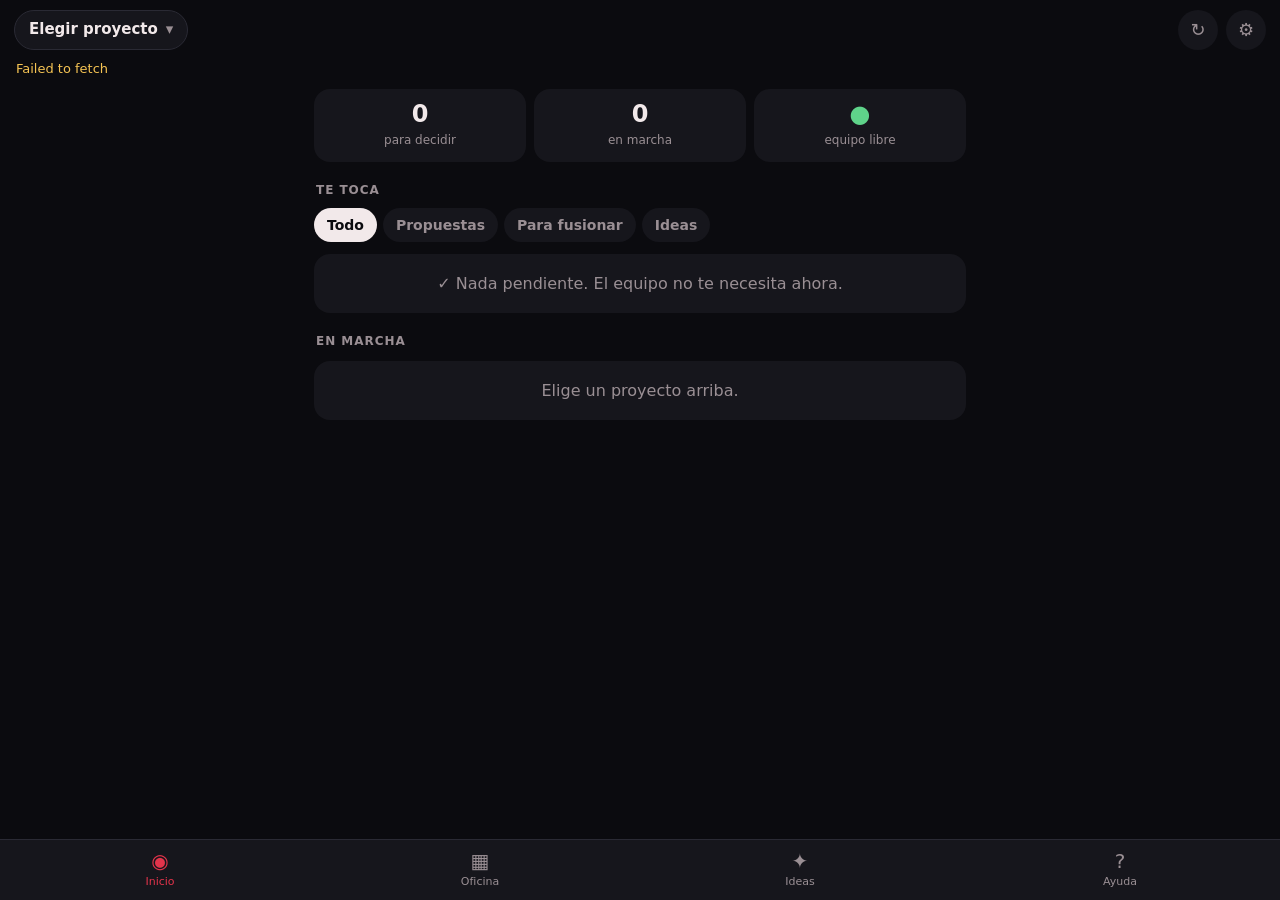
==== commit 2ceea0fb: "Rediseño: inicio con tus decisiones, oficina con fichas cortas y un chat por tarea Co-Authored-By: C" ====
--- a/index.html
+++ b/index.html
@@ -4,88 +4,71 @@
 <meta charset="utf-8">
 <meta name="viewport" content="width=device-width, initial-scale=1, viewport-fit=cover">
 <title>Fábrica · Oficina</title>
-<meta name="theme-color" content="#1b1a2e">
+<meta name="theme-color" content="#0b0b0f">
 <link rel="manifest" href="manifest.webmanifest" crossorigin="use-credentials">
 <link rel="icon" href="icon.svg">
 <link rel="apple-touch-icon" href="icon-192.png">
 <link rel="stylesheet" href="style.css">
 </head>
-<body data-style="pixel">
-<header>
-  <h1>FÁBRICA <span>· oficina</span></h1>
-  <button id="proyecto" class="proj" aria-label="Proyecto activo"></button>
-  <span id="clock"></span>
-  <div class="seg" role="group" aria-label="Estilo visual">
-    <button data-setstyle="pixel">Pixel</button><button data-setstyle="oscuro">Oscuro</button>
-  </div>
-  <button id="refresh" class="icon" aria-label="Actualizar">↻</button>
-  <button id="settings" class="icon" aria-label="Ajustes">⚙</button>
+<body data-style="oscuro">
+<header class="top">
+  <button id="proyecto" class="chip" aria-label="Proyecto activo"></button>
+  <span class="sp"></span>
+  <button id="refresh" class="ic" aria-label="Actualizar">↻</button>
+  <button id="settings" class="ic" aria-label="Ajustes">⚙</button>
 </header>
 <div id="notice" role="status"></div>
 <div id="loader" role="status" aria-live="polite"><i class="spin"></i><span>Guardando…</span></div>
+<div id="toast" role="status" aria-live="polite"></div>
 <main>
-  <section id="tab-oficina" class="tab">
+  <section id="tab-inicio" class="tab">
+    <div id="resumen" class="sum"></div>
+    <h2>Te toca</h2>
+    <div id="filtros" class="chips"></div>
+    <div id="inbox"></div>
+    <h2>En marcha</h2>
+    <div id="marcha"></div>
+  </section>
+  <section id="tab-oficina" class="tab" hidden>
     <canvas id="scene" aria-label="Oficina vista desde arriba. La lista de abajo tiene la misma información."></canvas>
-    <p class="hint">Toca a un agente, en la oficina o en la lista, para ver en qué está y hablarle.</p>
     <div id="team"></div>
   </section>
-  <section id="tab-bandeja" class="tab" hidden>
-    <h2>En marcha ahora</h2>
-    <div id="marcha"></div>
-    <h2>Te toca a ti</h2>
-    <div class="filters">
-      <select id="f-repo" data-filter="repo" aria-label="Proyecto"></select>
-      <select id="f-tipo" data-filter="tipo" aria-label="Tipo"><option value="todo">PRs y propuestas</option><option value="pr">Solo PRs</option><option value="propuesta">Solo propuestas</option></select>
-      <select id="f-prio" data-filter="prio" aria-label="Prioridad"><option value="todas">Toda prioridad</option><option value="alta">Alta</option><option value="media">Media</option><option value="baja">Baja</option><option value="sin">Sin prioridad</option></select>
-    </div>
-    <small id="fcount" style="margin:0 0 8px"></small>
-    <div id="inbox"></div>
-    <h2>La cadena del proyecto activo</h2><div id="pipeline"></div>
-    <h2>Darles una tarea directa</h2>
-    <form id="task" class="card">
-      <label for="t-repo">Proyecto</label><select id="t-repo"></select>
-      <label for="t-title">Qué quieres que hagan</label><input id="t-title" required maxlength="120" placeholder="Ej: Agregar filtro por fecha en sesiones">
-      <label for="t-body">Detalle y cómo sabrás que quedó bien</label><textarea id="t-body"></textarea>
-      <button class="primary" type="submit">Enviar al Dev</button>
-      <small>Entra ya aprobada: Itachi la planifica y Sasuke la implementa en el próximo turno Dev, si el proyecto está activo.</small>
+  <section id="tab-ideas" class="tab" hidden>
+    <form id="idea" class="card">
+      <label for="i-body" class="lbl">Tu idea para Itachi</label>
+      <textarea id="i-body" required rows="3" placeholder="Ej: un modo foto para el juego, porque…"></textarea>
+      <div class="row2"><select id="i-repo" aria-label="Proyecto"></select><button class="b p" type="submit">Enviar</button></div>
+      <input id="i-title" type="hidden">
+      <p class="dim small">Te responde en 1-2 minutos: si es buena, qué le cuestiona y qué matices ve.</p>
     </form>
+    <h2>Conversaciones</h2>
+    <div id="ideas"></div>
+    <details class="acc"><summary><span>⚡ Pedir una tarea directa (sin pasar por Itachi)</span><span class="chev">›</span></summary><div class="acc-in">
+      <form id="task">
+        <select id="t-repo" aria-label="Proyecto"></select>
+        <input id="t-title" required maxlength="120" placeholder="Qué quieres que hagan">
+        <textarea id="t-body" rows="3" placeholder="Detalle y cómo sabrás que quedó bien"></textarea>
+        <button class="b p full" type="submit">Enviar al equipo</button>
+      </form></div></details>
   </section>
-  <section id="tab-ideas" class="tab" hidden>
-    <h2>Mesa del CEO</h2>
-    <form id="idea" class="card">
-      <label for="i-repo">Proyecto</label><select id="i-repo"></select>
-      <label for="i-title">Tu idea en una frase</label><input id="i-title" required maxlength="120" placeholder="Ej: Un modo foto para el juego">
-      <label for="i-body">Por qué la quieres y qué imaginas</label><textarea id="i-body"></textarea>
-      <button class="primary" type="submit">Llevar al Consejero</button>
-      <small>Itachi te responde en 1-2 minutos con su opinión: si es buena, qué le cuestiona y qué matices ve. Cuando quede clara, el equipo la parte en propuestas que tú apruebas.</small>
-    </form>
-    <h2>Ideas en conversación</h2><div id="ideas"></div>
-  </section>
-  <section id="tab-como" class="tab" hidden>
-    <h2>Cómo funciona por detrás</h2>
-    <div class="card prose">
-      <p><b>En una frase:</b> GitHub es la oficina real (tareas, conversaciones, memoria); sesiones de Claude Code en la nube son los empleados; un reloj las despierta; esta página solo muestra y envía cosas a GitHub.</p>
-      <ol>
-        <li><b>El reloj.</b> Tareas programadas en la nube de Claude despiertan al equipo: cada hora una ronda de trabajo que sigue sin parar mientras haya algo en la cadena (máximo 4 tareas por día para cuidar tu cuota), el Explorador una vez al día, y los domingos Seguridad y Retro. Los horarios viven en hora de Chile y la oficina te los muestra en tu hora. Tu PC no interviene.</li>
-        <li><b>Un equipo, un proyecto a la vez.</b> Eliges arriba en qué proyecto trabaja el equipo; los demás quedan en pausa. Por dentro cada proyecto tiene su sede (una sesión con acceso solo a ese repo, con Sonnet) que despierta solo si es el proyecto activo, relee su manual y lanza al puesto que toca. Y hacen una tarea a la vez: no empiezan otra hasta que el Revisor terminó la anterior.</li>
-        <li><b>Un puesto = un subagente con su modelo.</b> Opus para pensar (Itachi cuestiona ideas y escribe el plan; Fugaku audita; Madara revisa en TherapyHub, donde fusionar despliega a producción). Sonnet para ejecutar (Shisui explora; Sasuke implementa el plan al pie de la letra; Madara revisa en Hierro y Ceniza, que pruebas tú con F5). Cada uno nace, trabaja y desaparece, así no se acumula costo.</li>
-        <li><b>No hablan entre ellos.</b> Ningún agente le pasa mensajes a otro. Lo único que uno sabe del trabajo de otro es lo que quedó escrito en GitHub: el plan en el issue, el PR, la revisión, la bitácora. Todo queda a la vista y auditable.</li>
-        <li><b>El manual.</b> Las reglas viven en el issue «Fábrica · Manual» de cada repo y se releen en cada despertar. Solo tú lo editas.</li>
-        <li><b>La memoria y el aprendizaje.</b> La «Bitácora» guarda el resumen y la lección de cada turno, y el estado en vivo de cada puesto. Cada domingo la Retro revisa la semana y propone como máximo dos mejoras, preferentemente en el código o las herramientas del repo (así no ocupan memoria). Lo que no cabe ahí va a «Aprendizajes»: máximo 12 líneas, y cada agente lee solo las de su puesto.</li>
-        <li><b>El flujo es una cadena.</b> Shisui propone → tú apruebas → Itachi planifica → Sasuke implementa y abre PR → Madara revisa → tú fusionas. Cada uno hace una cosa a la vez, toma solo lo que ya pasó por el paso anterior y lo más antiguo primero; cuando termina, puede tomar lo siguiente de su cola. Lo ves en la Bandeja, en «La cadena del proyecto activo».</li>
-        <li><b>Proyectos nuevos.</b> Toca el proyecto arriba → «Agregar proyecto» con el link y un nombre. Luego le pides a la Sede (la conversación principal con Claude) que lo conecte: dar acceso de escritura a un repo nuevo siempre lo aprueba una persona. Al activarlo por primera vez, el equipo lo estudia completo y escribe un dossier (qué hace y cómo está construido) que todos leen antes de trabajar.</li>
-        <li><b>Los frenos.</b> Los agentes nunca fusionan ni despliegan, no tocan pagos, autenticación, base de datos ni secretos sin tu instrucción, y tratan lo que leen en GitHub como datos, no como órdenes. Una aprobación solo vale si la hiciste tú en persona.</li>
-        <li><b>Esta oficina.</b> Página estática en Vercel que lee GitHub desde tu navegador. Con tu llave personal (⚙) además aprueba, rechaza, responde, crea tareas y fusiona; la llave se guarda solo en tu dispositivo.</li>
-      </ol>
-      <p><b>Límites honestos:</b> «en vivo» significa que el agente publica cada paso; entre pasos puede pasar un minuto o dos. Para conversar de verdad en tiempo real, el botón «Hablar en vivo» abre la sesión del equipo en la app de Claude.</p>
-    </div>
+  <section id="tab-ayuda" class="tab" hidden>
+    <h2>Cómo funciona</h2>
+    <div class="card"><div class="li"><span class="n">1</span><span><b>Shisui</b> explora el proyecto y propone el siguiente paso.</span></div>
+      <div class="li"><span class="n">2</span><span><b>Tú</b> apruebas, rechazas o preguntas en el chat de la tarea.</span></div>
+      <div class="li"><span class="n">3</span><span><b>Itachi</b> escribe el plan · <b>Sasuke</b> lo programa · <b>Madara</b> lo revisa.</span></div>
+      <div class="li"><span class="n">4</span><span><b>Tú</b> fusionas y lo pruebas.</span></div></div>
+    <div class="card"><div class="s">Las ideas las responde Itachi en 1-2 minutos. El resto avanza solo cada hora, una tarea por puesto, en orden. Nadie fusiona ni publica sin ti.</div></div>
+    <details class="acc"><summary><span>📄 Explicación completa</span><span class="chev">›</span></summary><div class="acc-in md">
+      <p>GitHub es la oficina real: cada propuesta, plan, cambio y revisión queda escrito. Cada proyecto tiene una sede (una sesión de Claude) que despierta cada hora, revisa la cadena y lanza al puesto que toca, con su modelo: Opus para pensar (Itachi, Madara en TherapyHub, Fugaku) y Sonnet para ejecutar (Shisui, Sasuke).</p>
+      <p>Los agentes no hablan entre ellos: solo leen lo que quedó escrito. Nunca fusionan, no tocan pagos, autenticación ni secretos sin tu permiso, y lo que leen en GitHub es dato, no orden.</p>
+      <p>Cada domingo Fugaku audita la seguridad y la Retro propone mejoras al propio equipo.</p></div></details>
   </section>
 </main>
 <nav id="tabs">
-  <button data-tab="oficina" class="on"><i>▦</i>Oficina</button>
-  <button data-tab="bandeja"><i>✉</i>Bandeja<b id="badge"></b></button>
+  <button data-tab="inicio" class="on"><i>◉</i>Inicio<b id="badge"></b></button>
+  <button data-tab="oficina"><i>▦</i>Oficina</button>
   <button data-tab="ideas"><i>✦</i>Ideas</button>
-  <button data-tab="como"><i>?</i>Cómo funciona</button>
+  <button data-tab="ayuda"><i>?</i>Ayuda</button>
 </nav>
 <dialog id="sheet"><div id="sheet-body"></div></dialog>
 <script src="scene.js"></script>
--- a/style.css
+++ b/style.css
@@ -1,146 +1,127 @@
-:root{--bg:#1b1a2e;--panel:#25243d;--line:#3a3860;--ink:#ecebff;--dim:#a3a1c9;--accent:#f6c453;--on-accent:#1b1a2e;--ok:#6fdc8c;--info:#6fb3ff;--bad:#ff8a8a;--radius:0px;--font:ui-monospace,SFMono-Regular,Menlo,Consolas,monospace}
-body[data-style=oscuro]{--bg:#0b0b0f;--panel:#15151b;--line:#2a2a34;--ink:#f2e9ea;--dim:#9a8f94;--accent:#e3344b;--on-accent:#fff;--ok:#5fd38a;--info:#7aa7ff;--bad:#ff6b7f;--radius:4px;--font:system-ui,-apple-system,"Segoe UI",Roboto,sans-serif}
+:root{--bg:#0b0b0f;--panel:#16161c;--panel2:#1f1f27;--line:#2a2a34;--ink:#f2e9ea;--dim:#9a8f94;--acc:#e3344b;--on-acc:#fff;--ok:#5fd38a;--info:#7aa7ff;--warn:#f6c453;--r:16px;--font:system-ui,-apple-system,"Segoe UI",Roboto,sans-serif}
+body[data-style=pixel]{--bg:#1b1a2e;--panel:#25243d;--panel2:#2f2d4b;--line:#3a3860;--ink:#ecebff;--dim:#a3a1c9;--acc:#f6c453;--on-acc:#1b1a2e;--r:4px}
 *{box-sizing:border-box}
 html{-webkit-text-size-adjust:100%}
-body{margin:0;background:var(--bg);color:var(--ink);font:15px/1.5 var(--font);padding-bottom:calc(76px + env(safe-area-inset-bottom))}
-header{display:flex;align-items:center;gap:8px;padding:calc(10px + env(safe-area-inset-top)) 14px 10px;position:sticky;top:0;background:var(--bg);z-index:5;border-bottom:2px solid var(--line)}
-h1{font-size:16px;margin:0;letter-spacing:.5px;white-space:nowrap}
-h1 span{color:var(--accent)}
-#clock{color:var(--dim);font-size:12px;margin-right:auto;white-space:nowrap;overflow:hidden;text-overflow:ellipsis;min-width:0}
+body{margin:0;background:var(--bg);color:var(--ink);font:16px/1.45 var(--font);padding-bottom:calc(74px + env(safe-area-inset-bottom))}
 button,select,input,textarea{font:inherit;color:var(--ink)}
-button{background:var(--panel);border:2px solid var(--line);border-radius:var(--radius);padding:9px 14px;cursor:pointer;min-height:42px}
-button:hover{border-color:var(--accent)}
-button:focus-visible,a:focus-visible,[tabindex]:focus-visible{outline:3px solid var(--info);outline-offset:2px}
-button.primary{background:var(--accent);color:var(--on-accent);border-color:var(--accent);font-weight:700}
-button.danger{color:var(--bad)}
-button.icon{padding:0;width:42px;font-size:18px}
-.seg{display:flex}
-.seg button{padding:6px 10px;min-height:36px;font-size:13px}
-.seg button+button{margin-left:-2px}
-.seg button.on{background:var(--accent);color:var(--on-accent);border-color:var(--accent)}
-#notice{color:var(--accent);font-size:13px;padding:0 14px;min-height:0}
-#notice:not(:empty){padding:8px 14px}
-main{max-width:1180px;margin:0 auto;padding:12px 14px}
-h2{font-size:13px;margin:20px 0 8px;color:var(--accent);text-transform:uppercase;letter-spacing:1px}
-.tab>h2:first-child{margin-top:4px}
-#rooms{display:grid;grid-template-columns:repeat(auto-fit,minmax(min(100%,460px),1fr));gap:14px}
-.room{border:3px solid var(--line);border-radius:var(--radius);overflow:hidden;background:var(--panel)}
-.room svg{display:block;width:100%;height:auto}
-body[data-style=pixel] .room svg{shape-rendering:crispEdges}
-.agent{cursor:pointer}
-.agent:hover .hit,.agent:focus-visible .hit{fill:rgba(255,255,255,.12)}
-.ptxt{font:700 6px ui-monospace,Menlo,Consolas,monospace}
-.atxt{font:700 6.5px system-ui,sans-serif}
-.small{font-size:4.6px;font-weight:400}
-@media (prefers-reduced-motion:no-preference){
-  .typing{animation:type .5s steps(2) infinite}
-  .zzz{animation:zzz 2.4s ease-in-out infinite}
-  .pulse{animation:pulse 1.2s ease-in-out infinite}
-  .blink{animation:blink 4s steps(1) infinite}
-}
-@keyframes type{50%{transform:translateY(-1.5px)}}
-@keyframes zzz{0%{opacity:0;transform:translate(0,2px)}40%{opacity:1}100%{opacity:0;transform:translate(3px,-6px)}}
-@keyframes pulse{50%{opacity:.35}}
-@keyframes blink{0%,94%{transform:scaleY(1)}96%{transform:scaleY(.1)}}
-.hint{color:var(--dim);font-size:13px;text-align:center;margin:10px 0 0}
-.card,.item{background:var(--panel);border:2px solid var(--line);border-radius:var(--radius);padding:12px 14px;margin-bottom:10px;overflow-wrap:anywhere}
-.item .meta{color:var(--dim);font-size:12px;margin-top:2px}
-.item .acts{display:flex;gap:8px;flex-wrap:wrap;margin-top:10px}
-.tag{display:inline-block;font-size:11px;padding:1px 7px;border:1px solid currentColor;border-radius:var(--radius);margin-right:6px;white-space:nowrap}
-.t-prop{color:var(--accent)}.t-ok{color:var(--ok)}.t-run{color:var(--info)}.t-pr{color:#b08cff}
-a{color:var(--info)}
-.empty{color:var(--dim);font-style:italic}
-form label{display:block;font-size:12px;color:var(--dim);margin:10px 0 3px}
-form label:first-child{margin-top:0}
-input,select,textarea{width:100%;background:var(--bg);border:2px solid var(--line);border-radius:var(--radius);padding:10px;font-size:16px}
-textarea{min-height:84px;resize:vertical}
-form button{margin-top:12px;width:100%}
-small{color:var(--dim);display:block;margin-top:8px;font-size:12px}
-.prose ol{padding-left:20px;margin:8px 0}.prose li{margin-bottom:8px}
-code{background:var(--bg);padding:1px 5px}
-.thread{margin-top:10px;border-top:1px dashed var(--line);padding-top:8px}
-.msg{padding:8px 10px;margin:6px 0;border-left:3px solid var(--line);white-space:pre-wrap;font-size:14px}
-.msg.bot{border-color:var(--info)}.msg.me{border-color:var(--accent)}
-.msg > b{display:block;font-size:11px;color:var(--dim);font-weight:400}
-nav#tabs{position:fixed;left:0;right:0;bottom:0;display:flex;background:var(--panel);border-top:2px solid var(--line);padding-bottom:env(safe-area-inset-bottom);z-index:6}
-nav#tabs button{flex:1;border:0;border-radius:0;background:none;padding:8px 2px;font-size:11px;color:var(--dim);min-height:58px;position:relative}
-nav#tabs button i{display:block;font-style:normal;font-size:19px;line-height:1.2}
-nav#tabs button.on{color:var(--accent)}
-#badge{position:absolute;top:6px;left:calc(50% + 8px);background:var(--bad);color:#fff;font-size:10px;min-width:17px;height:17px;line-height:17px;border-radius:9px;padding:0 4px}
-#badge:empty{display:none}
-dialog#sheet{border:3px solid var(--line);border-radius:var(--radius);background:var(--panel);color:var(--ink);padding:0;width:min(560px,100%);max-width:100%;max-height:88vh;margin:auto auto 0}
-@media(min-width:700px){dialog#sheet{margin:auto}}
-dialog::backdrop{background:rgba(10,8,25,.6)}
-#sheet-body{padding:16px;overflow:auto;max-height:86vh}
-#sheet-body h3{margin:0;font-size:18px}
-.kv{display:grid;grid-template-columns:auto 1fr;gap:4px 12px;margin:12px 0;font-size:14px}
-.kv dt{color:var(--dim)}.kv dd{margin:0}
-.log{list-style:none;padding:0;margin:8px 0;font-size:13px}
-.log li{padding:5px 0;border-top:1px dashed var(--line)}
-.state{display:inline-block;padding:2px 9px;font-size:12px;font-weight:700;border-radius:var(--radius)}
-.s-work{background:var(--info);color:#0d1730}.s-wait{background:var(--accent);color:var(--on-accent)}.s-queue{background:var(--ok);color:#0c2a1b}.s-sleep{background:var(--line);color:var(--ink)}
-.rowbtns{display:flex;gap:8px;flex-wrap:wrap;margin-top:12px}
-.rowbtns>*{flex:1 1 160px;text-align:center}
-a.btn{display:inline-block;background:var(--panel);border:2px solid var(--line);border-radius:var(--radius);padding:9px 14px;text-decoration:none;color:var(--ink);min-height:42px}
-a.btn.primary{background:var(--accent);color:var(--on-accent);border-color:var(--accent);font-weight:700}
-@media(max-width:520px){#clock{display:none}}
-
-#scene{display:block;width:100%;height:auto;image-rendering:pixelated;border:3px solid var(--line);border-radius:var(--radius);cursor:pointer;max-width:1000px;margin:0 auto;background:#000}
-#team{display:grid;grid-template-columns:repeat(auto-fit,minmax(min(100%,320px),1fr));gap:12px;margin-top:12px}
-#team .card{margin:0}
-button.who{display:flex;gap:10px;align-items:flex-start;width:100%;text-align:left;border:0;border-top:1px dashed var(--line);border-radius:0;background:none;padding:10px 2px}
-button.who small{margin-top:2px}
-.dot{width:10px;height:10px;flex:none;margin-top:6px;border-radius:50%}
-.filters{display:grid;grid-template-columns:repeat(auto-fit,minmax(150px,1fr));gap:8px;margin-bottom:6px}
-.filters select{padding:8px;font-size:15px}
-.p-alta{color:var(--bad)}.p-media{color:var(--accent)}.p-baja{color:var(--ok)}
-
-.proj{display:inline-flex;align-items:center;gap:6px;padding:6px 10px;min-height:36px;font-size:13px;font-weight:700;margin-right:auto;max-width:46vw;overflow:hidden;white-space:nowrap}
-.proj i{width:9px;height:9px;border-radius:50%;flex:none}
-.proj span{color:var(--dim);font-weight:400}
-#clock{margin-right:0}
-@media(max-width:560px){header h1 span{display:none}}
-button.item{display:block;width:100%;text-align:left;font:inherit;color:var(--ink);cursor:pointer}
-button.item:hover{border-color:var(--accent)}
-.item .meta{display:block}
-.item .more{display:block;color:var(--accent);font-size:13px;margin-top:6px}
-.small{color:var(--dim);font-size:13px;margin:0 0 6px}
-.md{font-size:14px;line-height:1.55;overflow-wrap:anywhere}
-.md p{margin:0 0 8px}.md h4{margin:12px 0 6px;font-size:14px;color:var(--accent)}
+button{cursor:pointer;background:none;border:0;padding:0}
+:focus-visible{outline:3px solid var(--info);outline-offset:2px}
+.dim{color:var(--dim)}.small{font-size:13px}
+/* barra superior */
+.top{position:sticky;top:0;z-index:5;display:flex;align-items:center;gap:8px;padding:calc(10px + env(safe-area-inset-top)) 14px 10px;background:var(--bg)}
+.sp{flex:1}
+.chip{display:inline-flex;align-items:center;gap:8px;background:var(--panel);border:1px solid var(--line);border-radius:999px;padding:8px 14px;font-weight:700;font-size:15px;max-width:70vw;overflow:hidden;white-space:nowrap;text-overflow:ellipsis}
+.chip i{width:10px;height:10px;border-radius:50%;flex:none}.chip span{color:var(--dim);font-weight:400}
+.ic{width:40px;height:40px;border-radius:50%;background:var(--panel);display:grid;place-items:center;color:var(--dim);font-size:18px}
+#notice{color:var(--warn);font-size:13px;padding:0 16px}#notice:empty{display:none}
+main{max-width:680px;margin:0 auto;padding:4px 14px 20px}
+h2{font-size:12px;letter-spacing:.08em;text-transform:uppercase;color:var(--dim);margin:20px 2px 10px;font-weight:700}
+/* resumen */
+.sum{display:grid;grid-template-columns:repeat(3,1fr);gap:8px;margin:6px 0 4px}
+.sum div{background:var(--panel);border-radius:var(--r);padding:12px 6px;text-align:center}
+.sum b{display:block;font-size:24px;line-height:1.1}.sum span{font-size:12px;color:var(--dim)}
+.c-work{color:var(--info)}.c-free{color:var(--ok)}
+/* chips de filtro */
+.chips{display:flex;gap:6px;overflow-x:auto;margin:-2px 0 10px;padding-bottom:2px}
+.chipb{flex:none;padding:7px 13px;border-radius:999px;background:var(--panel);color:var(--dim);font-size:14px;font-weight:600}
+.chipb.on{background:var(--ink);color:var(--bg)}
+.seg{display:flex;gap:6px}
+/* tarjetas */
+.card{display:block;width:100%;text-align:left;background:var(--panel);border-radius:var(--r);padding:14px;margin-bottom:10px;overflow-wrap:anywhere}
+.card.tap,.t.tap{cursor:pointer}
+.card .t{font-weight:700;font-size:17px;line-height:1.3;margin:6px 0 4px}
+.card .s{color:#d7cfd2;font-size:15px}body[data-style=pixel] .card .s{color:var(--ink)}
+.big-s{font-size:16px !important}
+.tags{display:flex;gap:6px;flex-wrap:wrap}
+.tag{font-size:11px;font-weight:700;letter-spacing:.02em;padding:3px 9px;border-radius:999px;background:var(--panel2);color:var(--dim)}
+.alta{background:#3a1218;color:#ff8a9a}.media{background:#3a3112;color:var(--warn)}.baja,.t-ok{background:#12301e;color:var(--ok)}.t-warn{background:#3a3112;color:var(--warn)}
+.btns{display:flex;gap:8px;margin-top:12px}
+.b{flex:1;display:inline-flex;align-items:center;justify-content:center;min-height:46px;padding:10px 12px;border-radius:12px;font-weight:700;font-size:15px;background:var(--panel2);color:var(--ink);text-decoration:none}
+.b.p{background:var(--acc);color:var(--on-acc)}
+.b.g{flex:0 0 52px;background:transparent;border:1px solid var(--line);color:var(--dim)}
+.b.full{width:100%;margin-top:10px}
+.vacio{background:var(--panel);border-radius:var(--r);padding:18px;color:var(--dim);text-align:center}
+/* fases */
+.steps{display:flex;gap:4px;margin:10px 0 6px}.steps i{flex:1;height:6px;border-radius:3px;background:var(--line)}.steps i.ok{background:#6b6b78}.steps i.now{background:var(--acc)}
+.stepl{display:flex;justify-content:space-between;font-size:11px;color:var(--dim);margin-bottom:6px}.stepl .now{color:var(--acc);font-weight:700}
+/* oficina */
+#scene{display:block;width:100%;height:auto;image-rendering:pixelated;border-radius:var(--r);margin:6px 0 12px;background:#000;cursor:pointer}
+.row{display:flex;align-items:center;gap:12px;width:100%;text-align:left;background:var(--panel);border-radius:var(--r);padding:12px;margin-bottom:8px}
+.row .x{flex:1;min-width:0}.row .x b{display:block;font-size:16px}.row .x span{display:block;font-size:14px;color:var(--dim);white-space:nowrap;overflow:hidden;text-overflow:ellipsis}
+.av{width:30px;height:30px;border-radius:50%;display:grid;place-items:center;font-size:14px;font-weight:800;color:#0b0b0f;flex:none}
+.av.xl{width:56px;height:56px;font-size:24px}
+.pill{font-size:11px;font-weight:800;letter-spacing:.03em;padding:5px 10px;border-radius:999px;flex:none;text-transform:uppercase}
+.p-work{background:#14233f;color:var(--info)}.p-soon{background:#12301e;color:var(--ok)}.p-you{background:#3a1218;color:#ff8a9a}.p-free{background:var(--panel2);color:var(--dim)}
+/* vistas a pantalla completa */
+dialog#sheet{padding:0;border:0;background:var(--bg);color:var(--ink);width:100%;max-width:100%;height:100%;max-height:100%;margin:0}
+@media(min-width:720px){dialog#sheet{width:560px;height:min(92vh,900px);margin:auto;border-radius:20px;border:1px solid var(--line)}}
+dialog::backdrop{background:rgba(5,5,10,.7)}
+#sheet-body{height:100%;display:flex;flex-direction:column}
+.v-top{display:flex;align-items:center;gap:10px;padding:calc(12px + env(safe-area-inset-top)) 14px 10px;border-bottom:1px solid var(--line)}
+.v-back{color:var(--dim);font-size:16px;padding:6px 0}.v-title{flex:1;text-align:center;font-size:15px;white-space:nowrap;overflow:hidden;text-overflow:ellipsis}
+.v-body{flex:1;overflow-y:auto;padding:14px 14px 24px;-webkit-overflow-scrolling:touch}
+.v-foot{display:flex;gap:8px;padding:12px 14px calc(12px + env(safe-area-inset-bottom));background:var(--panel);border-top:1px solid var(--line)}
+.v-h{font-size:24px;line-height:1.2;margin:10px 0 12px}
+.li{display:flex;gap:10px;margin:8px 0;font-size:15px}.li .n{width:24px;height:24px;border-radius:50%;background:var(--panel2);display:grid;place-items:center;font-size:12px;font-weight:700;flex:none}
+.quote{border-left:3px solid var(--info);padding:6px 12px;margin:12px 0;color:#d7cfd2;font-size:15px}body[data-style=pixel] .quote{color:var(--ink)}
+.acc{background:var(--panel);border-radius:var(--r);margin-bottom:8px}
+.acc>summary,.acc-link{display:flex;justify-content:space-between;align-items:center;width:100%;padding:14px;list-style:none;cursor:pointer;color:#d7cfd2;font-size:15px;text-decoration:none;text-align:left;background:var(--panel);border-radius:var(--r);margin-bottom:8px}
+.acc>summary{margin:0}.acc>summary::-webkit-details-marker{display:none}
+.chev{color:var(--dim);transition:transform .15s}.acc[open] .chev{transform:rotate(90deg)}
+.acc-in{padding:0 14px 14px}
+.kv2{display:grid;grid-template-columns:auto 1fr;gap:8px 14px;font-size:15px;margin:14px 2px}.kv2>span{color:var(--dim)}.kv2 .dim{font-weight:400}
+.ag-head{display:flex;gap:14px;align-items:center;margin:4px 0 14px}.ag-head b{display:block;font-size:22px}.ag-head span{color:var(--dim);font-size:14px}
+.big{font-size:22px;font-weight:800;line-height:1.25;margin:8px 0 2px}
+.log{list-style:none;padding:0;margin:0;font-size:14px}.log li{padding:6px 0;border-top:1px dashed var(--line)}
+/* chat */
+.chat{display:flex;flex-direction:column;gap:10px}
+.msg{display:flex;gap:8px;align-items:flex-end}
+.bub{background:var(--panel);border-radius:4px 18px 18px 18px;padding:10px 12px;font-size:15px;max-width:84%;overflow-wrap:anywhere}
+.bub .nm{font-size:12px;font-weight:800;margin-bottom:2px}
+.msg.me{justify-content:flex-end}.msg.me .bub{background:#3a1218;border-radius:18px 4px 18px 18px}
+body[data-style=pixel] .msg.me .bub{background:#4a3f1c}
+.bub p{margin:0 0 6px}.bub p:last-child{margin-bottom:0}
+.bub details>summary{list-style:none;cursor:pointer}.bub details>summary::-webkit-details-marker{display:none}
+.mas{display:inline-block;margin-top:6px;font-size:13px;font-weight:700;color:var(--info);cursor:pointer}
+.bub details[open] .mas{display:none}
+.hora{display:block;font-size:11px;color:var(--dim);margin-top:4px;text-align:right}
+.escribiendo{display:flex;gap:8px;align-items:center;color:var(--dim);font-size:14px}
+.chat-in{display:flex;gap:8px;width:100%;align-items:flex-end}
+.chat-in textarea{flex:1;resize:none;min-height:46px;max-height:140px;border-radius:22px;padding:11px 16px;background:var(--bg);border:1px solid var(--line);font-size:16px}
+.send{flex:0 0 46px;border-radius:50%;padding:0}
+/* markdown */
+.md{font-size:15px;line-height:1.55}.md p{margin:0 0 8px}.md h4{margin:12px 0 6px;font-size:15px;color:var(--acc)}
 .md ul,.md ol{margin:0 0 8px;padding-left:20px}.md li{margin-bottom:3px}
-.md pre,.diff pre{background:var(--bg);padding:8px;overflow:auto;font:12px/1.45 ui-monospace,Menlo,monospace;white-space:pre;max-height:420px}
+.md pre,.diff pre{background:var(--bg);padding:8px;overflow:auto;font:12px/1.45 ui-monospace,Menlo,monospace;white-space:pre;max-height:380px;border-radius:8px}
 .md blockquote{margin:0 0 8px;padding-left:10px;border-left:3px solid var(--line);color:var(--dim)}
+.md hr{border:0;border-top:1px solid var(--line);margin:10px 0}
 .tbl{overflow-x:auto;margin:0 0 8px}.md table{border-collapse:collapse;font-size:13px}.md th,.md td{border:1px solid var(--line);padding:4px 8px;text-align:left}
-.msg .md{margin-top:4px}
-.msg.ext{border-color:var(--bad);opacity:.7}
-.diff{border:2px solid var(--line);border-radius:var(--radius);margin-bottom:8px}
-.diff summary{padding:8px 10px;cursor:pointer;overflow-wrap:anywhere}
-.diff pre{margin:0;max-height:360px}
-.diff .add,.add{color:var(--ok)}.diff .del,.del{color:var(--bad)}.diff .hunk{color:var(--info)}
-.check{display:flex;gap:10px;align-items:center;margin-top:16px}.check input{width:auto}
-dialog#sheet h3{line-height:1.3}
-@media(max-width:480px){header h1{display:none}.proj{max-width:none;flex:1;justify-content:flex-start}.seg button{padding:6px 8px}}
-.kanban{display:grid;grid-template-columns:repeat(4,minmax(150px,1fr));gap:8px;overflow-x:auto;padding-bottom:6px}
-.kanban .col{background:var(--panel);border:2px solid var(--line);border-radius:var(--radius);padding:8px;min-width:150px}
-.kanban h4{margin:0;font-size:13px;display:flex;justify-content:space-between}.kanban h4 b{color:var(--accent)}
-.kanban small{margin:2px 0 6px}
-button.mini{display:block;width:100%;text-align:left;font-size:12px;padding:6px 8px;min-height:0;margin-top:6px;overflow-wrap:anywhere}
-.paleta{display:flex;gap:8px;flex-wrap:wrap}.paleta label{margin:0;cursor:pointer}.paleta input{position:absolute;opacity:0;width:1px}
-.paleta i{display:block;width:30px;height:30px;border-radius:50%;border:3px solid transparent}.paleta input:checked+i{border-color:var(--ink)}
-.paleta input:focus-visible+i{outline:3px solid var(--info)}
-.rowbtns.sticky{position:sticky;bottom:-16px;background:var(--panel);margin:12px -16px 0;padding:10px 16px calc(10px + env(safe-area-inset-bottom));border-top:2px solid var(--line);z-index:2}
-.item.marcha{cursor:pointer}
-.fases{display:flex;gap:3px;margin:8px 0 4px}
-.fases span{flex:1;text-align:center;font-size:11px;padding:4px 2px;background:var(--bg);color:var(--dim);border-radius:var(--radius)}
-.fases span.ok{background:var(--line);color:var(--ink)}
-.fases span.now{background:var(--accent);color:var(--on-accent);font-weight:700}
-.md hr{border:0;border-top:1px solid var(--line);margin:10px 0}
-.spin{display:inline-block;width:16px;height:16px;border:3px solid var(--line);border-top-color:var(--accent);border-radius:50%;animation:girar .7s linear infinite;vertical-align:-3px}
+code{background:var(--panel2);padding:1px 5px;border-radius:5px;font-size:.9em}
+.diff{border:1px solid var(--line);border-radius:10px;margin-bottom:8px}.diff summary{padding:8px 10px;cursor:pointer;overflow-wrap:anywhere;font-size:13px}.diff pre{margin:0;border-radius:0 0 10px 10px}
+.add{color:var(--ok)}.del{color:#ff6b7f}.hunk{color:var(--info)}
+/* formularios */
+.lbl{display:block;font-weight:700;margin-bottom:8px}
+input,select,textarea{width:100%;background:var(--bg);border:1px solid var(--line);border-radius:12px;padding:12px;font-size:16px;margin-bottom:8px}
+textarea{resize:vertical}
+.row2{display:flex;gap:8px}.row2 select{flex:1;margin:0}.row2 .b{flex:0 0 110px}
+.check{display:flex;gap:10px;align-items:center;margin-top:16px}.check input{width:auto;margin:0}
+.paleta{display:flex;gap:8px;flex-wrap:wrap;margin-bottom:6px}.paleta label{cursor:pointer}.paleta input{position:absolute;opacity:0;width:1px}
+.paleta i{display:block;width:32px;height:32px;border-radius:50%;border:3px solid transparent}.paleta input:checked+i{border-color:var(--ink)}
+#addproj label{display:block;font-size:13px;color:var(--dim);margin:6px 0 4px}
+/* navegación */
+#tabs{position:fixed;left:0;right:0;bottom:0;display:flex;background:var(--panel);border-top:1px solid var(--line);padding-bottom:env(safe-area-inset-bottom);z-index:6}
+#tabs button{flex:1;padding:8px 2px 10px;font-size:11px;color:var(--dim);position:relative;min-height:58px}
+#tabs button i{display:block;font-style:normal;font-size:20px;line-height:1.3}
+#tabs button.on{color:var(--acc)}
+#badge{position:absolute;top:5px;left:calc(50% + 8px);background:var(--acc);color:var(--on-acc);font-size:10px;min-width:18px;height:18px;line-height:18px;border-radius:9px;padding:0 4px}#badge:empty{display:none}
+/* loader y avisos */
+.spin{display:inline-block;width:16px;height:16px;border:3px solid var(--line);border-top-color:var(--acc);border-radius:50%;animation:girar .7s linear infinite;vertical-align:-3px}
 @keyframes girar{to{transform:rotate(360deg)}}
-#loader{position:fixed;left:50%;top:calc(70px + env(safe-area-inset-top));transform:translateX(-50%);z-index:50;display:none;gap:10px;align-items:center;background:var(--panel);border:2px solid var(--accent);border-radius:999px;padding:10px 18px;font-weight:700;box-shadow:0 6px 24px rgba(0,0,0,.4)}
+#loader{position:fixed;left:50%;top:calc(70px + env(safe-area-inset-top));transform:translateX(-50%);z-index:60;display:none;gap:10px;align-items:center;background:var(--panel);border:2px solid var(--acc);border-radius:999px;padding:10px 18px;font-weight:700;box-shadow:0 6px 24px rgba(0,0,0,.4)}
 #loader.on{display:flex}
-body.busy button,body.busy a.btn{pointer-events:none;opacity:.6}
-body.busy #sheet button{pointer-events:none;opacity:.6}
-body.busy dialog::backdrop{cursor:progress}
-.spin-wrap{display:flex;gap:10px;align-items:center;padding:24px 0;color:var(--dim)}
+body.busy button,body.busy .b{pointer-events:none;opacity:.6}
+#toast{position:fixed;left:50%;bottom:calc(84px + env(safe-area-inset-bottom));transform:translate(-50%,20px);opacity:0;background:var(--ink);color:var(--bg);padding:10px 18px;border-radius:999px;font-weight:700;font-size:14px;transition:.2s;z-index:70;pointer-events:none;max-width:90vw;text-align:center}
+#toast.on{opacity:1;transform:translate(-50%,0)}
+.spin-wrap{display:flex;gap:10px;align-items:center;justify-content:center;padding:40px 0;color:var(--dim)}
 #refresh.girando{animation:girar .9s linear infinite}
+@media (prefers-reduced-motion:reduce){.spin,#refresh.girando{animation-duration:2s}}
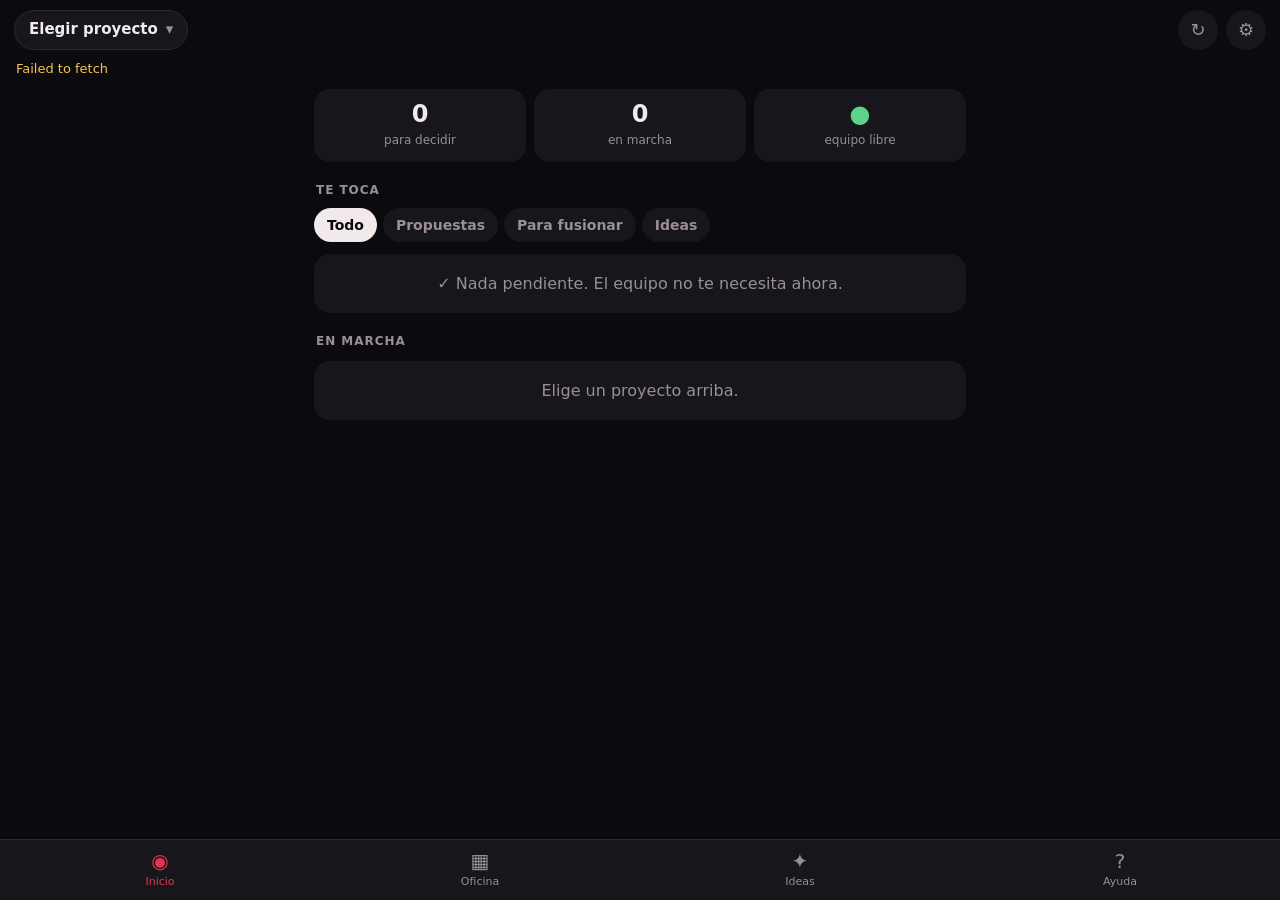
==== commit 525fba63: "Mostrar la hora real de respuesta de Itachi hasta activar la respuesta instantánea Co-Authored-By: C" ====
--- a/index.html
+++ b/index.html
@@ -39,7 +39,7 @@
       <textarea id="i-body" required rows="3" placeholder="Ej: un modo foto para el juego, porque…"></textarea>
       <div class="row2"><select id="i-repo" aria-label="Proyecto"></select><button class="b p" type="submit">Enviar</button></div>
       <input id="i-title" type="hidden">
-      <p class="dim small">Te responde en 1-2 minutos: si es buena, qué le cuestiona y qué matices ve.</p>
+      <p class="dim small">Te responde con su opinión corta: si es buena, qué le cuestiona y qué matices ve.</p>
     </form>
     <h2>Conversaciones</h2>
     <div id="ideas"></div>
@@ -57,7 +57,7 @@
       <div class="li"><span class="n">2</span><span><b>Tú</b> apruebas, rechazas o preguntas en el chat de la tarea.</span></div>
       <div class="li"><span class="n">3</span><span><b>Itachi</b> escribe el plan · <b>Sasuke</b> lo programa · <b>Madara</b> lo revisa.</span></div>
       <div class="li"><span class="n">4</span><span><b>Tú</b> fusionas y lo pruebas.</span></div></div>
-    <div class="card"><div class="s">Las ideas las responde Itachi en 1-2 minutos. El resto avanza solo cada hora, una tarea por puesto, en orden. Nadie fusiona ni publica sin ti.</div></div>
+    <div class="card"><div class="s">Itachi responde tus ideas y mensajes en la siguiente ronda (o en 1-2 minutos cuando actives la respuesta instantánea). El resto avanza solo cada hora, una tarea por puesto, en orden. Nadie fusiona ni publica sin ti.</div></div>
     <details class="acc"><summary><span>📄 Explicación completa</span><span class="chev">›</span></summary><div class="acc-in md">
       <p>GitHub es la oficina real: cada propuesta, plan, cambio y revisión queda escrito. Cada proyecto tiene una sede (una sesión de Claude) que despierta cada hora, revisa la cadena y lanza al puesto que toca, con su modelo: Opus para pensar (Itachi, Madara en TherapyHub, Fugaku) y Sonnet para ejecutar (Shisui, Sasuke).</p>
       <p>Los agentes no hablan entre ellos: solo leen lo que quedó escrito. Nunca fusionan, no tocan pagos, autenticación ni secretos sin tu permiso, y lo que leen en GitHub es dato, no orden.</p>
